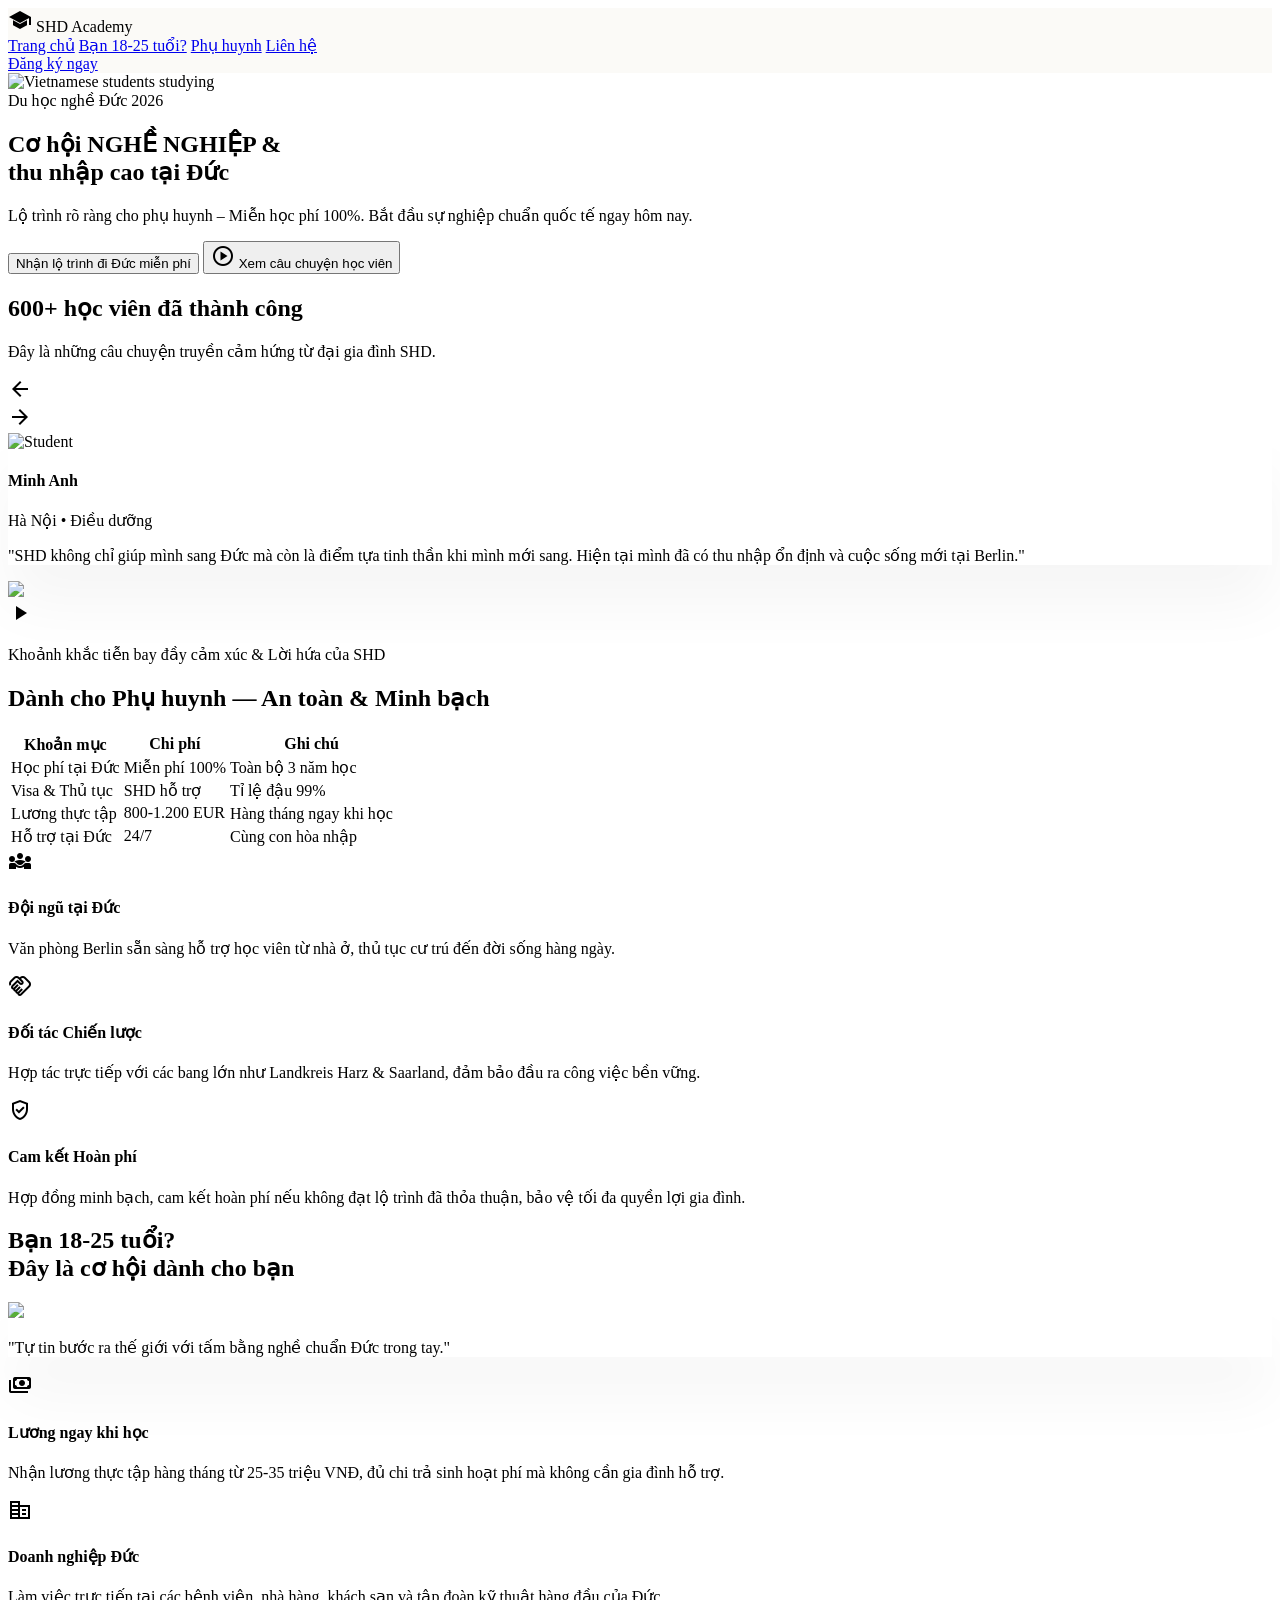
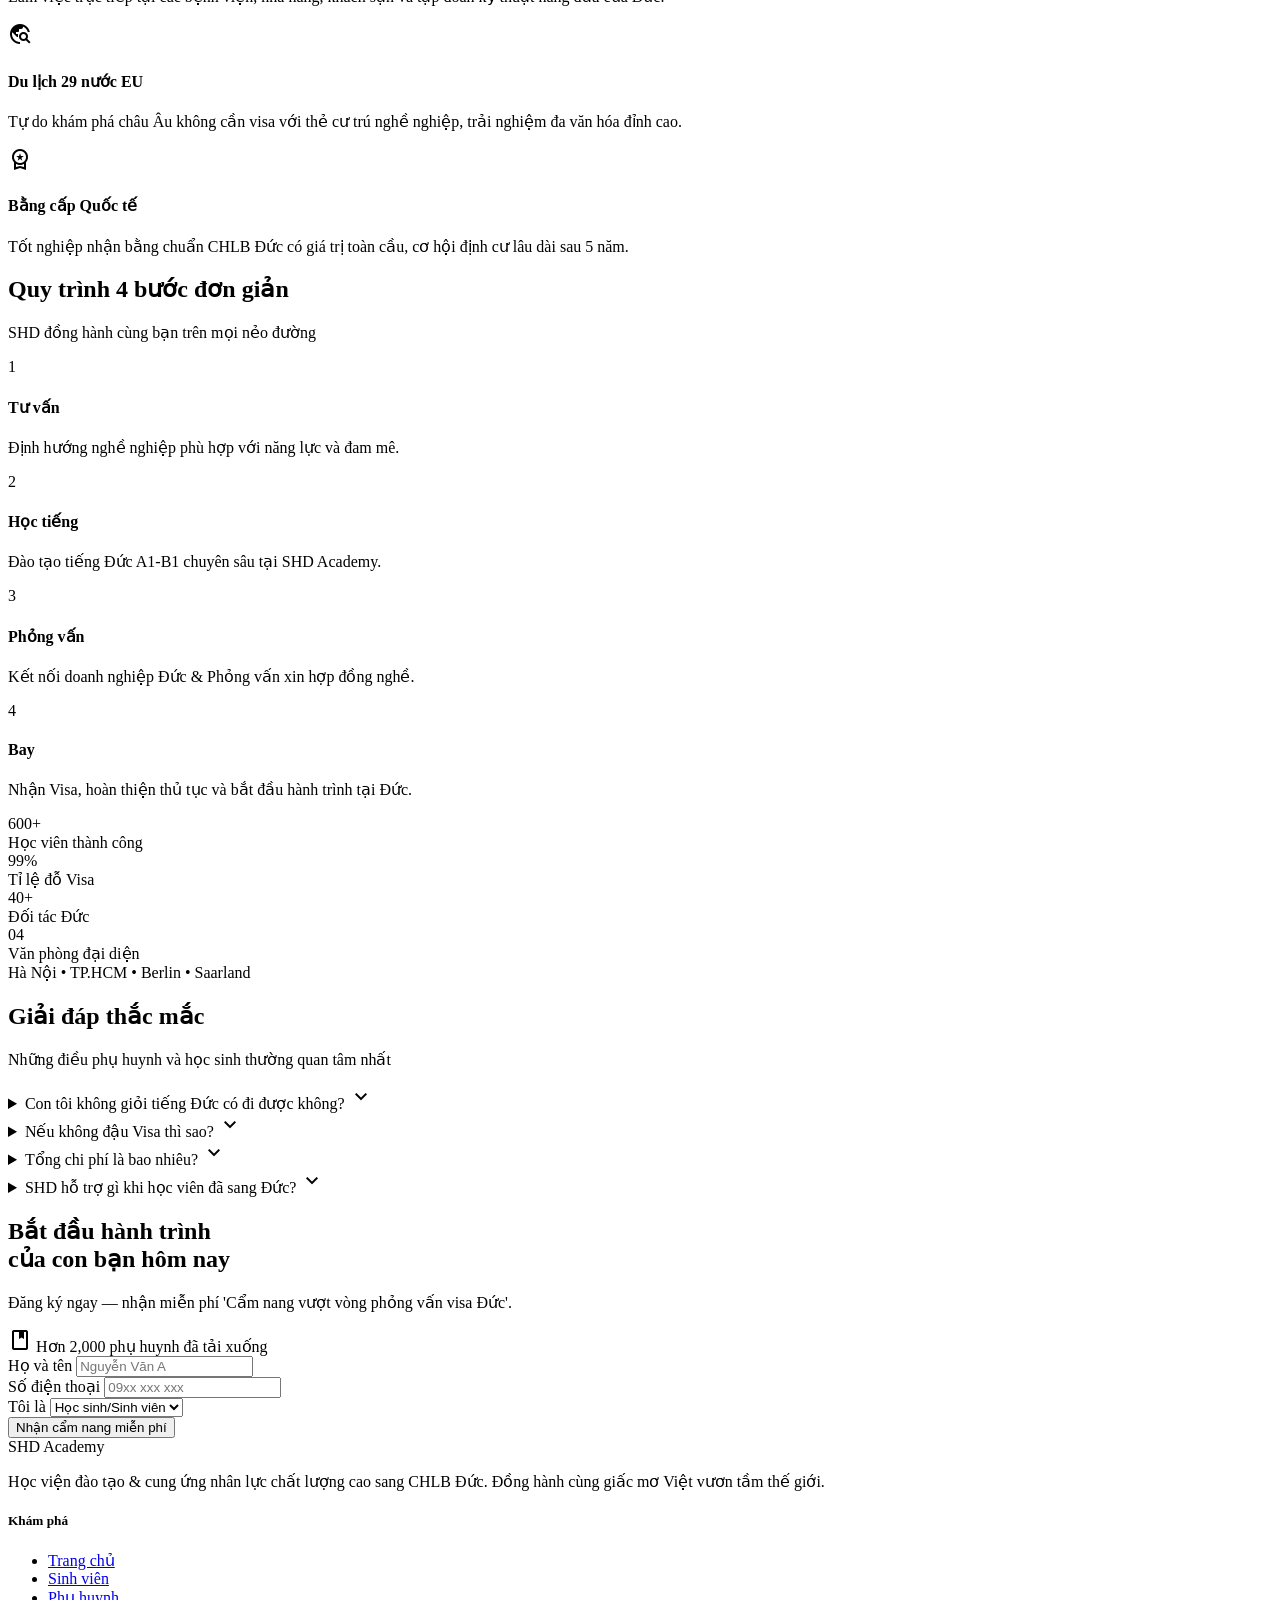
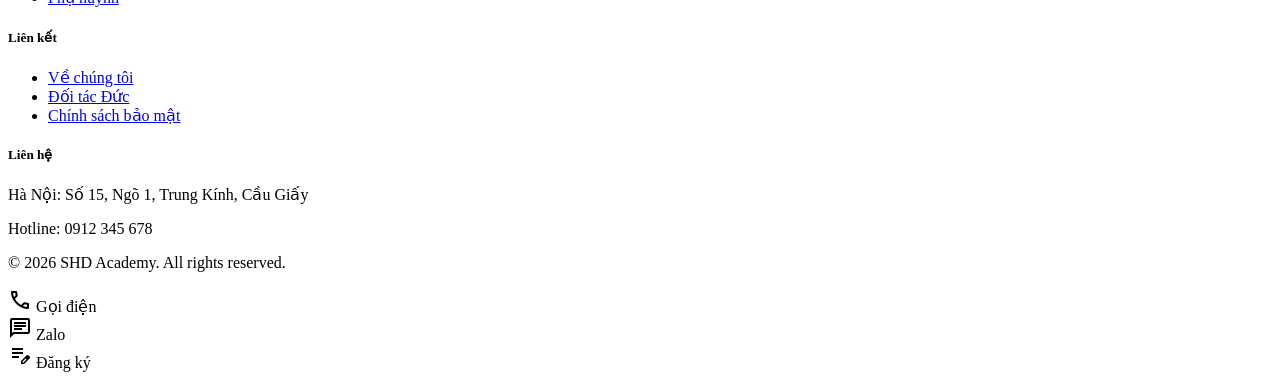
==== index.html @ 3703bd34 "Rename html file to index.html for auto routing" ====
<!DOCTYPE html>

<html class="scroll-smooth" lang="vi"><head>
<meta charset="utf-8"/>
<meta content="width=device-width, initial-scale=1.0" name="viewport"/>
<title>SHD Academy - Du học nghề Đức 2026</title>
<script src="https://cdn.tailwindcss.com?plugins=forms,container-queries"></script>
<link href="https://fonts.googleapis.com/css2?family=Be+Vietnam+Pro:wght@400;500;700;900&amp;family=Manrope:wght@400;500;600;700;800&amp;display=swap" rel="stylesheet"/>
<link href="https://fonts.googleapis.com/css2?family=Material+Symbols+Outlined:wght,FILL@100..700,0..1&amp;display=swap" rel="stylesheet"/>
<link href="https://fonts.googleapis.com/css2?family=Material+Symbols+Outlined:wght,FILL@100..700,0..1&amp;display=swap" rel="stylesheet"/>
<script id="tailwind-config">
        tailwind.config = {
          darkMode: "class",
          theme: {
            extend: {
              colors: {
                "on-tertiary-fixed-variant": "#0028d4",
                "tertiary-container": "#002be3",
                "surface-variant": "#e3e2e0",
                "surface-dim": "#dbdad7",
                "outline": "#906f6a",
                "error-container": "#ffdad6",
                "on-surface-variant": "#5b403c",
                "on-secondary-fixed": "#091d2e",
                "on-background": "#1a1c1a",
                "on-error": "#ffffff",
                "surface": "#faf9f6",
                "surface-container-low": "#f4f3f1",
                "surface-tint": "#b91d11",
                "secondary-container": "#cfe2f9",
                "on-primary-fixed-variant": "#930000",
                "tertiary-fixed": "#dfe0ff",
                "surface-container-high": "#e9e8e5",
                "error": "#ba1a1a",
                "secondary": "#4e6073",
                "primary-container": "#9e0000",
                "on-secondary-container": "#526478",
                "on-tertiary-container": "#b0b8ff",
                "outline-variant": "#e4beb8",
                "on-secondary": "#ffffff",
                "on-primary-fixed": "#410000",
                "primary-fixed-dim": "#ffb4a8",
                "on-tertiary-fixed": "#000c60",
                "on-tertiary": "#ffffff",
                "secondary-fixed": "#d1e4fb",
                "secondary-fixed-dim": "#b5c8df",
                "inverse-on-surface": "#f2f1ee",
                "inverse-primary": "#ffb4a8",
                "surface-container-lowest": "#ffffff",
                "on-primary-container": "#ffa698",
                "tertiary": "#001da6",
                "surface-container": "#efeeeb",
                "on-surface": "#1a1c1a",
                "on-secondary-fixed-variant": "#36485b",
                "on-primary": "#ffffff",
                "background": "#faf9f6",
                "primary-fixed": "#ffdad4",
                "tertiary-fixed-dim": "#bcc3ff",
                "primary": "#730000",
                "surface-container-highest": "#e3e2e0",
                "surface-bright": "#faf9f6",
                "inverse-surface": "#2f312f",
                "on-error-container": "#93000a"
              },
              fontFamily: {
                "headline": ["Be Vietnam Pro"],
                "body": ["Manrope"],
                "label": ["Manrope"]
              },
              borderRadius: {"DEFAULT": "0.25rem", "lg": "0.5rem", "xl": "0.75rem", "full": "9999px"},
            },
          },
        }
    </script>
<style>
        .material-symbols-outlined {
            font-variation-settings: 'FILL' 0, 'wght' 400, 'GRAD' 0, 'opsz' 24;
        }
        .editorial-shadow {
            box-shadow: 0 40px 60px rgba(26,28,26,0.04);
        }
        .glass-nav {
            background-color: rgba(250, 249, 246, 0.8);
            backdrop-filter: blur(24px);
        }
    </style>
<style>
    body {
      min-height: max(884px, 100dvh);
    }
  </style>
</head>
<body class="bg-surface text-on-surface font-body selection:bg-primary-fixed selection:text-primary">
<!-- TopAppBar -->
<header class="fixed top-0 w-full z-50 glass-nav">
<nav class="flex justify-between items-center w-full px-6 py-4 max-w-7xl mx-auto">
<div class="text-xl font-black text-[#9e0000] dark:text-[#ff4d4d] flex items-center gap-2 font-headline tracking-tight">
<span class="material-symbols-outlined" style="font-variation-settings: 'FILL' 1;">school</span>
                SHD Academy
            </div>
<div class="hidden md:flex items-center gap-8">
<a class="text-[#9e0000] border-b-2 border-[#9e0000] pb-1 font-medium text-sm transition-colors duration-300" href="#">Trang chủ</a>
<a class="text-stone-600 dark:text-stone-400 font-medium text-sm hover:text-[#730000] transition-colors duration-300" href="#students">Bạn 18-25 tuổi?</a>
<a class="text-stone-600 dark:text-stone-400 font-medium text-sm hover:text-[#730000] transition-colors duration-300" href="#parents">Phụ huynh</a>
<a class="text-stone-600 dark:text-stone-400 font-medium text-sm hover:text-[#730000] transition-colors duration-300" href="#contact">Liên hệ</a>
</div>
<a class="bg-gradient-to-br from-primary to-primary-container text-on-primary px-6 py-2.5 rounded-lg text-sm font-bold tracking-wide active:scale-95 duration-200 shadow-lg" href="#register">
                Đăng ký ngay
            </a>
</nav>
</header>
<main>
<!-- Hero Section -->
<section class="relative min-h-[795px] flex items-center pt-20 overflow-hidden">
<div class="absolute inset-0 z-0">
<div class="absolute inset-0 bg-[#1a1c1a]/55 z-10"></div>
<img alt="Vietnamese students studying" class="w-full h-full object-cover" data-alt="A high-quality, authentic photo of a diverse group of Vietnamese students in a modern, professional classroom or laboratory setting in Germany, focusing on vocational training (Ausbildung)." src="https://lh3.googleusercontent.com/aida-public/[base64]"/>
</div>
<div class="relative z-20 max-w-7xl mx-auto px-6 w-full py-20">
<div class="max-w-3xl">
<span class="inline-block bg-primary text-white text-[10px] font-black uppercase tracking-[0.2em] px-4 py-2 rounded-full mb-8">
                        Du học nghề Đức 2026
                    </span>
<h1 class="text-white font-headline font-black text-5xl md:text-7xl leading-[1.1] tracking-tight mb-8">
                        Cơ hội NGHỀ NGHIỆP &amp; <br/>thu nhập cao tại Đức
                    </h1>
<p class="text-stone-200 text-lg md:text-xl max-w-xl mb-12 font-medium leading-relaxed">
                        Lộ trình rõ ràng cho phụ huynh – Miễn học phí 100%. Bắt đầu sự nghiệp chuẩn quốc tế ngay hôm nay.
                    </p>
<div class="flex flex-col sm:flex-row gap-6">
<button class="bg-gradient-to-br from-primary to-primary-container text-on-primary px-8 py-4 rounded-xl font-bold text-base shadow-2xl active:scale-95 transition-all">
                            Nhận lộ trình đi Đức miễn phí
                        </button>
<button class="flex items-center justify-center gap-3 text-white border border-white/30 backdrop-blur-md px-8 py-4 rounded-xl font-bold text-base hover:bg-white/10 transition-all">
<span class="material-symbols-outlined">play_circle</span>
                            Xem câu chuyện học viên
                        </button>
</div>
</div>
</div>
</section>
<!-- Social Proof -->
<section class="py-24 bg-surface-container-low overflow-hidden">
<div class="max-w-7xl mx-auto px-6">
<div class="flex flex-col md:flex-row justify-between items-end mb-16 gap-8">
<div>
<h2 class="font-headline font-black text-4xl text-on-surface mb-4">600+ học viên đã thành công</h2>
<p class="text-secondary font-medium text-lg">Đây là những câu chuyện truyền cảm hứng từ đại gia đình SHD.</p>
</div>
<div class="flex gap-4">
<div class="w-12 h-12 rounded-full flex items-center justify-center bg-surface border border-outline-variant/20 text-primary cursor-pointer hover:bg-primary hover:text-white transition-all">
<span class="material-symbols-outlined">arrow_back</span>
</div>
<div class="w-12 h-12 rounded-full flex items-center justify-center bg-surface border border-outline-variant/20 text-primary cursor-pointer hover:bg-primary hover:text-white transition-all">
<span class="material-symbols-outlined">arrow_forward</span>
</div>
</div>
</div>
<div class="grid grid-cols-1 md:grid-cols-3 gap-8">
<!-- Testimonial 1 -->
<div class="bg-surface-container-lowest p-8 rounded-2xl editorial-shadow relative group overflow-hidden">
<div class="flex items-center gap-4 mb-6">
<img alt="Student" class="w-14 h-14 rounded-full object-cover" data-alt="Close-up portrait of a smiling young Vietnamese student woman in a casual setting with soft background blur" src="https://lh3.googleusercontent.com/aida-public/[base64]"/>
<div>
<h4 class="font-bold text-on-surface">Minh Anh</h4>
<p class="text-xs text-secondary font-semibold uppercase tracking-wider">Hà Nội • Điều dưỡng</p>
</div>
</div>
<p class="text-on-surface-variant italic leading-relaxed">"SHD không chỉ giúp mình sang Đức mà còn là điểm tựa tinh thần khi mình mới sang. Hiện tại mình đã có thu nhập ổn định và cuộc sống mới tại Berlin."</p>
</div>
<!-- Video Placeholder Card -->
<div class="md:col-span-2 relative h-80 rounded-2xl overflow-hidden group">
<img class="w-full h-full object-cover" data-alt="An emotional and authentic photo at a Vietnamese airport departure gate. A group of happy Vietnamese parents and a student are hugging and smiling, saying goodbye as the student prepares to leave for Germany." src="https://lh3.googleusercontent.com/aida-public/[base64]"/>
<div class="absolute inset-0 bg-primary/20 group-hover:bg-primary/40 transition-all duration-500"></div>
<div class="absolute inset-0 flex items-center justify-center">
<div class="w-20 h-20 bg-white rounded-full flex items-center justify-center shadow-2xl active:scale-90 transition-transform cursor-pointer">
<span class="material-symbols-outlined text-primary text-4xl" style="font-variation-settings: 'FILL' 1;">play_arrow</span>
</div>
</div>
<div class="absolute bottom-6 left-6 right-6">
<p class="text-white font-bold text-lg drop-shadow-lg">Khoảnh khắc tiễn bay đầy cảm xúc &amp; Lời hứa của SHD</p>
</div>
</div>
</div>
</div>
</section>
<!-- For Parents -->
<section class="py-32 bg-surface" id="parents">
<div class="max-w-7xl mx-auto px-6">
<div class="text-center mb-20">
<h2 class="font-headline font-black text-4xl md:text-5xl text-on-surface mb-6">Dành cho Phụ huynh — An toàn &amp; Minh bạch</h2>
<div class="w-24 h-1.5 bg-primary mx-auto rounded-full"></div>
</div>
<div class="grid grid-cols-1 lg:grid-cols-2 gap-16 items-start">
<div class="bg-surface-container-high rounded-3xl overflow-hidden border-t-4 border-primary shadow-xl">
<table class="w-full text-left">
<thead class="bg-surface-container-highest">
<tr>
<th class="px-8 py-6 text-sm font-black uppercase tracking-widest text-secondary">Khoản mục</th>
<th class="px-8 py-6 text-sm font-black uppercase tracking-widest text-secondary">Chi phí</th>
<th class="px-8 py-6 text-sm font-black uppercase tracking-widest text-secondary">Ghi chú</th>
</tr>
</thead>
<tbody class="divide-y divide-outline-variant/20">
<tr>
<td class="px-8 py-6 font-bold text-on-surface">Học phí tại Đức</td>
<td class="px-8 py-6 text-primary font-black">Miễn phí 100%</td>
<td class="px-8 py-6 text-on-surface-variant text-sm">Toàn bộ 3 năm học</td>
</tr>
<tr>
<td class="px-8 py-6 font-bold text-on-surface">Visa &amp; Thủ tục</td>
<td class="px-8 py-6 text-on-surface font-black">SHD hỗ trợ</td>
<td class="px-8 py-6 text-on-surface-variant text-sm">Tỉ lệ đậu 99%</td>
</tr>
<tr>
<td class="px-8 py-6 font-bold text-on-surface">Lương thực tập</td>
<td class="px-8 py-6 text-[#008000] font-black">800-1.200 EUR</td>
<td class="px-8 py-6 text-on-surface-variant text-sm">Hàng tháng ngay khi học</td>
</tr>
<tr>
<td class="px-8 py-6 font-bold text-on-surface">Hỗ trợ tại Đức</td>
<td class="px-8 py-6 text-on-surface font-black">24/7</td>
<td class="px-8 py-6 text-on-surface-variant text-sm">Cùng con hòa nhập</td>
</tr>
</tbody>
</table>
</div>
<div class="grid grid-cols-1 gap-8">
<div class="flex gap-6 items-start p-6 rounded-2xl hover:bg-surface-container-low transition-colors group">
<div class="bg-primary/10 p-4 rounded-xl text-primary group-hover:bg-primary group-hover:text-white transition-all">
<span class="material-symbols-outlined text-3xl">diversity_3</span>
</div>
<div>
<h4 class="font-bold text-xl mb-2">Đội ngũ tại Đức</h4>
<p class="text-on-surface-variant leading-relaxed">Văn phòng Berlin sẵn sàng hỗ trợ học viên từ nhà ở, thủ tục cư trú đến đời sống hàng ngày.</p>
</div>
</div>
<div class="flex gap-6 items-start p-6 rounded-2xl hover:bg-surface-container-low transition-colors group">
<div class="bg-primary/10 p-4 rounded-xl text-primary group-hover:bg-primary group-hover:text-white transition-all">
<span class="material-symbols-outlined text-3xl">handshake</span>
</div>
<div>
<h4 class="font-bold text-xl mb-2">Đối tác Chiến lược</h4>
<p class="text-on-surface-variant leading-relaxed">Hợp tác trực tiếp với các bang lớn như Landkreis Harz &amp; Saarland, đảm bảo đầu ra công việc bền vững.</p>
</div>
</div>
<div class="flex gap-6 items-start p-6 rounded-2xl hover:bg-surface-container-low transition-colors group">
<div class="bg-primary/10 p-4 rounded-xl text-primary group-hover:bg-primary group-hover:text-white transition-all">
<span class="material-symbols-outlined text-3xl">verified_user</span>
</div>
<div>
<h4 class="font-bold text-xl mb-2">Cam kết Hoàn phí</h4>
<p class="text-on-surface-variant leading-relaxed">Hợp đồng minh bạch, cam kết hoàn phí nếu không đạt lộ trình đã thỏa thuận, bảo vệ tối đa quyền lợi gia đình.</p>
</div>
</div>
</div>
</div>
</div>
</section>
<!-- For Students -->
<section class="py-32 bg-surface-container-low relative" id="students">
<div class="max-w-7xl mx-auto px-6 relative z-10">
<div class="grid grid-cols-1 lg:grid-cols-12 gap-12 items-center">
<div class="lg:col-span-5">
<h2 class="font-headline font-black text-4xl md:text-5xl text-on-surface mb-8">Bạn 18-25 tuổi? <br/>Đây là cơ hội dành cho bạn</h2>
<div class="relative rounded-3xl overflow-hidden aspect-[4/5] editorial-shadow">
<img class="w-full h-full object-cover" data-alt="Dynamic photo of a young professional in a modern German workplace, bright natural light, professional aesthetic" src="https://lh3.googleusercontent.com/aida-public/[base64]"/>
<div class="absolute bottom-0 left-0 right-0 p-8 bg-gradient-to-t from-black/80 to-transparent">
<p class="text-white font-medium italic">"Tự tin bước ra thế giới với tấm bằng nghề chuẩn Đức trong tay."</p>
</div>
</div>
</div>
<div class="lg:col-span-7 grid grid-cols-1 sm:grid-cols-2 gap-6">
<div class="bg-surface p-8 rounded-3xl border-b-4 border-primary-container shadow-sm hover:-translate-y-2 transition-transform duration-300">
<span class="material-symbols-outlined text-4xl text-primary mb-6">payments</span>
<h4 class="font-bold text-xl mb-4">Lương ngay khi học</h4>
<p class="text-on-surface-variant text-sm leading-relaxed">Nhận lương thực tập hàng tháng từ 25-35 triệu VNĐ, đủ chi trả sinh hoạt phí mà không cần gia đình hỗ trợ.</p>
</div>
<div class="bg-surface p-8 rounded-3xl border-b-4 border-primary-container shadow-sm hover:-translate-y-2 transition-transform duration-300">
<span class="material-symbols-outlined text-4xl text-primary mb-6">corporate_fare</span>
<h4 class="font-bold text-xl mb-4">Doanh nghiệp Đức</h4>
<p class="text-on-surface-variant text-sm leading-relaxed">Làm việc trực tiếp tại các bệnh viện, nhà hàng, khách sạn và tập đoàn kỹ thuật hàng đầu của Đức.</p>
</div>
<div class="bg-surface p-8 rounded-3xl border-b-4 border-primary-container shadow-sm hover:-translate-y-2 transition-transform duration-300">
<span class="material-symbols-outlined text-4xl text-primary mb-6">travel_explore</span>
<h4 class="font-bold text-xl mb-4">Du lịch 29 nước EU</h4>
<p class="text-on-surface-variant text-sm leading-relaxed">Tự do khám phá châu Âu không cần visa với thẻ cư trú nghề nghiệp, trải nghiệm đa văn hóa đỉnh cao.</p>
</div>
<div class="bg-surface p-8 rounded-3xl border-b-4 border-primary-container shadow-sm hover:-translate-y-2 transition-transform duration-300 bg-primary group">
<span class="material-symbols-outlined text-4xl text-white mb-6">workspace_premium</span>
<h4 class="font-bold text-xl mb-4 text-white">Bằng cấp Quốc tế</h4>
<p class="text-stone-200 text-sm leading-relaxed">Tốt nghiệp nhận bằng chuẩn CHLB Đức có giá trị toàn cầu, cơ hội định cư lâu dài sau 5 năm.</p>
</div>
</div>
</div>
</div>
</section>
<!-- How It Works -->
<section class="py-32 bg-surface overflow-hidden">
<div class="max-w-7xl mx-auto px-6">
<div class="text-center mb-24">
<h2 class="font-headline font-black text-4xl md:text-5xl text-on-surface mb-4">Quy trình 4 bước đơn giản</h2>
<p class="text-secondary font-medium">SHD đồng hành cùng bạn trên mọi nẻo đường</p>
</div>
<div class="relative grid grid-cols-1 md:grid-cols-4 gap-12 md:gap-4">
<!-- Connector line hidden on mobile -->
<div class="hidden md:block absolute top-1/2 left-0 w-full h-px bg-outline-variant/30 -z-0"></div>
<div class="relative z-10 text-center flex flex-col items-center">
<div class="w-16 h-16 rounded-full bg-primary flex items-center justify-center text-white font-black text-2xl mb-8 border-8 border-surface ring-1 ring-primary/20">1</div>
<h4 class="font-bold text-xl mb-2">Tư vấn</h4>
<p class="text-on-surface-variant text-sm px-4">Định hướng nghề nghiệp phù hợp với năng lực và đam mê.</p>
</div>
<div class="relative z-10 text-center flex flex-col items-center">
<div class="w-16 h-16 rounded-full bg-primary flex items-center justify-center text-white font-black text-2xl mb-8 border-8 border-surface ring-1 ring-primary/20">2</div>
<h4 class="font-bold text-xl mb-2">Học tiếng</h4>
<p class="text-on-surface-variant text-sm px-4">Đào tạo tiếng Đức A1-B1 chuyên sâu tại SHD Academy.</p>
</div>
<div class="relative z-10 text-center flex flex-col items-center">
<div class="w-16 h-16 rounded-full bg-primary flex items-center justify-center text-white font-black text-2xl mb-8 border-8 border-surface ring-1 ring-primary/20">3</div>
<h4 class="font-bold text-xl mb-2">Phỏng vấn</h4>
<p class="text-on-surface-variant text-sm px-4">Kết nối doanh nghiệp Đức &amp; Phỏng vấn xin hợp đồng nghề.</p>
</div>
<div class="relative z-10 text-center flex flex-col items-center">
<div class="w-16 h-16 rounded-full bg-primary flex items-center justify-center text-white font-black text-2xl mb-8 border-8 border-surface ring-1 ring-primary/20">4</div>
<h4 class="font-bold text-xl mb-2">Bay</h4>
<p class="text-on-surface-variant text-sm px-4">Nhận Visa, hoàn thiện thủ tục và bắt đầu hành trình tại Đức.</p>
</div>
</div>
</div>
</section>
<!-- Why SHD -->
<section class="py-24 bg-surface-container-high">
<div class="max-w-7xl mx-auto px-6">
<div class="grid grid-cols-2 md:grid-cols-4 gap-8">
<div class="text-center p-8 bg-surface rounded-2xl shadow-sm">
<div class="text-primary font-black text-5xl mb-2">600+</div>
<div class="text-secondary font-bold text-xs uppercase tracking-widest">Học viên thành công</div>
</div>
<div class="text-center p-8 bg-surface rounded-2xl shadow-sm">
<div class="text-primary font-black text-5xl mb-2">99%</div>
<div class="text-secondary font-bold text-xs uppercase tracking-widest">Tỉ lệ đỗ Visa</div>
</div>
<div class="text-center p-8 bg-surface rounded-2xl shadow-sm">
<div class="text-primary font-black text-5xl mb-2">40+</div>
<div class="text-secondary font-bold text-xs uppercase tracking-widest">Đối tác Đức</div>
</div>
<div class="text-center p-8 bg-surface rounded-2xl shadow-sm">
<div class="text-primary font-black text-5xl mb-2">04</div>
<div class="text-secondary font-bold text-xs uppercase tracking-widest">Văn phòng đại diện</div>
</div>
</div>
<div class="mt-12 text-center text-secondary-fixed-dim font-medium text-sm">
                    Hà Nội • TP.HCM • Berlin • Saarland
                </div>
</div>
</section>
<!-- FAQ -->
<section class="py-32 bg-surface">
<div class="max-w-3xl mx-auto px-6">
<div class="text-center mb-16">
<h2 class="font-headline font-black text-4xl text-on-surface mb-4">Giải đáp thắc mắc</h2>
<p class="text-secondary">Những điều phụ huynh và học sinh thường quan tâm nhất</p>
</div>
<div class="space-y-4">
<!-- FAQ Item 1 -->
<details class="group bg-surface-container-low rounded-2xl p-6 open:bg-surface-container-lowest transition-all duration-300 border border-transparent open:border-outline-variant/20">
<summary class="flex justify-between items-center font-bold text-lg cursor-pointer list-none">
                            Con tôi không giỏi tiếng Đức có đi được không?
                            <span class="material-symbols-outlined transition-transform group-open:rotate-180">expand_more</span>
</summary>
<p class="mt-4 text-on-surface-variant leading-relaxed">
                            Hoàn toàn được. SHD Academy có chương trình đào tạo từ con số 0. Phương pháp dạy thực hành, chú trọng giao tiếp giúp các bạn đạt trình độ B1 trong vòng 7-9 tháng.
                        </p>
</details>
<!-- FAQ Item 2 -->
<details class="group bg-surface-container-low rounded-2xl p-6 open:bg-surface-container-lowest transition-all duration-300 border border-transparent open:border-outline-variant/20">
<summary class="flex justify-between items-center font-bold text-lg cursor-pointer list-none">
                            Nếu không đậu Visa thì sao?
                            <span class="material-symbols-outlined transition-transform group-open:rotate-180">expand_more</span>
</summary>
<p class="mt-4 text-on-surface-variant leading-relaxed">
                            SHD cam kết hỗ trợ hoàn thiện lại hồ sơ hoặc hoàn phí theo quy định trong hợp đồng nếu lỗi thuộc về phía trung tâm. Tỉ lệ đỗ Visa hiện tại của chúng tôi là 99%.
                        </p>
</details>
<!-- FAQ Item 3 -->
<details class="group bg-surface-container-low rounded-2xl p-6 open:bg-surface-container-lowest transition-all duration-300 border border-transparent open:border-outline-variant/20">
<summary class="flex justify-between items-center font-bold text-lg cursor-pointer list-none">
                            Tổng chi phí là bao nhiêu?
                            <span class="material-symbols-outlined transition-transform group-open:rotate-180">expand_more</span>
</summary>
<p class="mt-4 text-on-surface-variant leading-relaxed">
                            Chi phí bao gồm phí đào tạo tiếng, xử lý hồ sơ, vé máy bay và phí dịch vụ. Tùy vào ngành nghề lựa chọn, SHD sẽ cung cấp bảng kê chi tiết minh bạch nhất cho phụ huynh.
                        </p>
</details>
<!-- FAQ Item 4 -->
<details class="group bg-surface-container-low rounded-2xl p-6 open:bg-surface-container-lowest transition-all duration-300 border border-transparent open:border-outline-variant/20">
<summary class="flex justify-between items-center font-bold text-lg cursor-pointer list-none">
                            SHD hỗ trợ gì khi học viên đã sang Đức?
                            <span class="material-symbols-outlined transition-transform group-open:rotate-180">expand_more</span>
</summary>
<p class="mt-4 text-on-surface-variant leading-relaxed">
                            Chúng tôi có văn phòng tại Berlin hỗ trợ đón sân bay, đăng ký tạm trú, mở tài khoản ngân hàng và can thiệp kịp thời nếu có vấn đề tại nơi làm việc/học tập.
                        </p>
</details>
</div>
</div>
</section>
<!-- Bottom Form -->
<section class="py-24 max-w-7xl mx-auto px-6 mb-20" id="register">
<div class="bg-primary rounded-[3rem] p-8 md:p-16 relative overflow-hidden flex flex-col lg:flex-row gap-16 items-center">
<!-- Abstract BG pattern -->
<div class="absolute inset-0 opacity-10 pointer-events-none">
<div class="absolute top-0 right-0 w-96 h-96 bg-white rounded-full -translate-y-1/2 translate-x-1/2"></div>
<div class="absolute bottom-0 left-0 w-64 h-64 bg-white rounded-full translate-y-1/2 -translate-x-1/2"></div>
</div>
<div class="relative z-10 lg:w-1/2 text-center lg:text-left">
<h2 class="font-headline font-black text-4xl md:text-5xl text-white mb-6">Bắt đầu hành trình <br/>của con bạn hôm nay</h2>
<p class="text-primary-fixed text-lg mb-8 font-medium">Đăng ký ngay — nhận miễn phí 'Cẩm nang vượt vòng phỏng vấn visa Đức'.</p>
<div class="flex items-center gap-4 justify-center lg:justify-start">
<span class="material-symbols-outlined text-white text-4xl">book</span>
<span class="text-white/80 text-sm italic">Hơn 2,000 phụ huynh đã tải xuống</span>
</div>
</div>
<div class="relative z-10 lg:w-1/2 w-full max-w-md">
<form class="bg-surface p-8 rounded-3xl shadow-2xl space-y-6">
<div>
<label class="block text-xs font-black uppercase tracking-widest text-secondary mb-2">Họ và tên</label>
<input class="w-full bg-surface-container-low border-none rounded-xl focus:ring-2 focus:ring-primary/20 p-4 font-medium" placeholder="Nguyễn Văn A" type="text"/>
</div>
<div>
<label class="block text-xs font-black uppercase tracking-widest text-secondary mb-2">Số điện thoại</label>
<input class="w-full bg-surface-container-low border-none rounded-xl focus:ring-2 focus:ring-primary/20 p-4 font-medium" placeholder="09xx xxx xxx" type="tel"/>
</div>
<div>
<label class="block text-xs font-black uppercase tracking-widest text-secondary mb-2">Tôi là</label>
<select class="w-full bg-surface-container-low border-none rounded-xl focus:ring-2 focus:ring-primary/20 p-4 font-medium">
<option>Học sinh/Sinh viên</option>
<option>Phụ huynh</option>
</select>
</div>
<button class="w-full bg-primary text-white py-5 rounded-xl font-black text-lg shadow-xl hover:bg-primary-container transition-all active:scale-95 uppercase tracking-wide" type="submit">
                            Nhận cẩm nang miễn phí
                        </button>
</form>
</div>
</div>
</section>
</main>
<!-- Footer -->
<footer class="w-full pt-20 pb-10 bg-stone-100 dark:bg-stone-950 font-body">
<div class="grid grid-cols-1 md:grid-cols-4 gap-12 max-w-7xl mx-auto px-8">
<div class="md:col-span-1">
<div class="text-2xl font-black text-[#9e0000] mb-4">SHD Academy</div>
<p class="text-stone-600 dark:text-stone-400 text-sm leading-relaxed">
                    Học viện đào tạo &amp; cung ứng nhân lực chất lượng cao sang CHLB Đức. Đồng hành cùng giấc mơ Việt vươn tầm thế giới.
                </p>
</div>
<div>
<h5 class="font-black text-on-surface mb-6 text-sm uppercase tracking-widest">Khám phá</h5>
<ul class="space-y-4">
<li><a class="text-stone-600 dark:text-stone-400 text-sm hover:text-[#9e0000] underline decoration-2 underline-offset-4 transition-all duration-300" href="#">Trang chủ</a></li>
<li><a class="text-stone-600 dark:text-stone-400 text-sm hover:text-[#9e0000] underline decoration-2 underline-offset-4 transition-all duration-300" href="#">Sinh viên</a></li>
<li><a class="text-stone-600 dark:text-stone-400 text-sm hover:text-[#9e0000] underline decoration-2 underline-offset-4 transition-all duration-300" href="#">Phụ huynh</a></li>
</ul>
</div>
<div>
<h5 class="font-black text-on-surface mb-6 text-sm uppercase tracking-widest">Liên kết</h5>
<ul class="space-y-4">
<li><a class="text-stone-600 dark:text-stone-400 text-sm hover:text-[#9e0000] underline decoration-2 underline-offset-4 transition-all duration-300" href="#">Về chúng tôi</a></li>
<li><a class="text-stone-600 dark:text-stone-400 text-sm hover:text-[#9e0000] underline decoration-2 underline-offset-4 transition-all duration-300" href="#">Đối tác Đức</a></li>
<li><a class="text-stone-600 dark:text-stone-400 text-sm hover:text-[#9e0000] underline decoration-2 underline-offset-4 transition-all duration-300" href="#">Chính sách bảo mật</a></li>
</ul>
</div>
<div>
<h5 class="font-black text-on-surface mb-6 text-sm uppercase tracking-widest">Liên hệ</h5>
<p class="text-stone-600 dark:text-stone-400 text-sm mb-4">
<span class="font-bold">Hà Nội:</span> Số 15, Ngõ 1, Trung Kính, Cầu Giấy
                </p>
<p class="text-stone-600 dark:text-stone-400 text-sm">
<span class="font-bold">Hotline:</span> 0912 345 678
                </p>
</div>
</div>
<div class="max-w-7xl mx-auto px-8 mt-20 pt-10 border-t border-stone-200/20 text-center">
<p class="text-stone-500 text-xs font-medium tracking-wide">© 2026 SHD Academy. All rights reserved.</p>
</div>
</footer>
<!-- BottomNavBar Mobile -->
<div class="md:hidden fixed bottom-0 left-0 w-full flex justify-around items-center px-4 py-3 pb-safe bg-[#faf9f6] dark:bg-stone-900 border-t border-stone-200/20 shadow-[0_-10px_40px_rgba(26,28,26,0.06)] z-50 rounded-t-2xl">
<div class="flex flex-col items-center gap-1 text-stone-500 p-2">
<span class="material-symbols-outlined">call</span>
<span class="font-['Manrope'] text-[10px] font-bold uppercase tracking-widest">Gọi điện</span>
</div>
<div class="flex flex-col items-center gap-1 text-stone-500 p-2">
<span class="material-symbols-outlined">chat</span>
<span class="font-['Manrope'] text-[10px] font-bold uppercase tracking-widest">Zalo</span>
</div>
<div class="bg-[#9e0000] text-white rounded-xl p-3 flex flex-col items-center gap-1 translate-y-[-10px] shadow-lg">
<span class="material-symbols-outlined">edit_note</span>
<span class="font-['Manrope'] text-[10px] font-bold uppercase tracking-widest">Đăng ký</span>
</div>
</div>
</body></html>
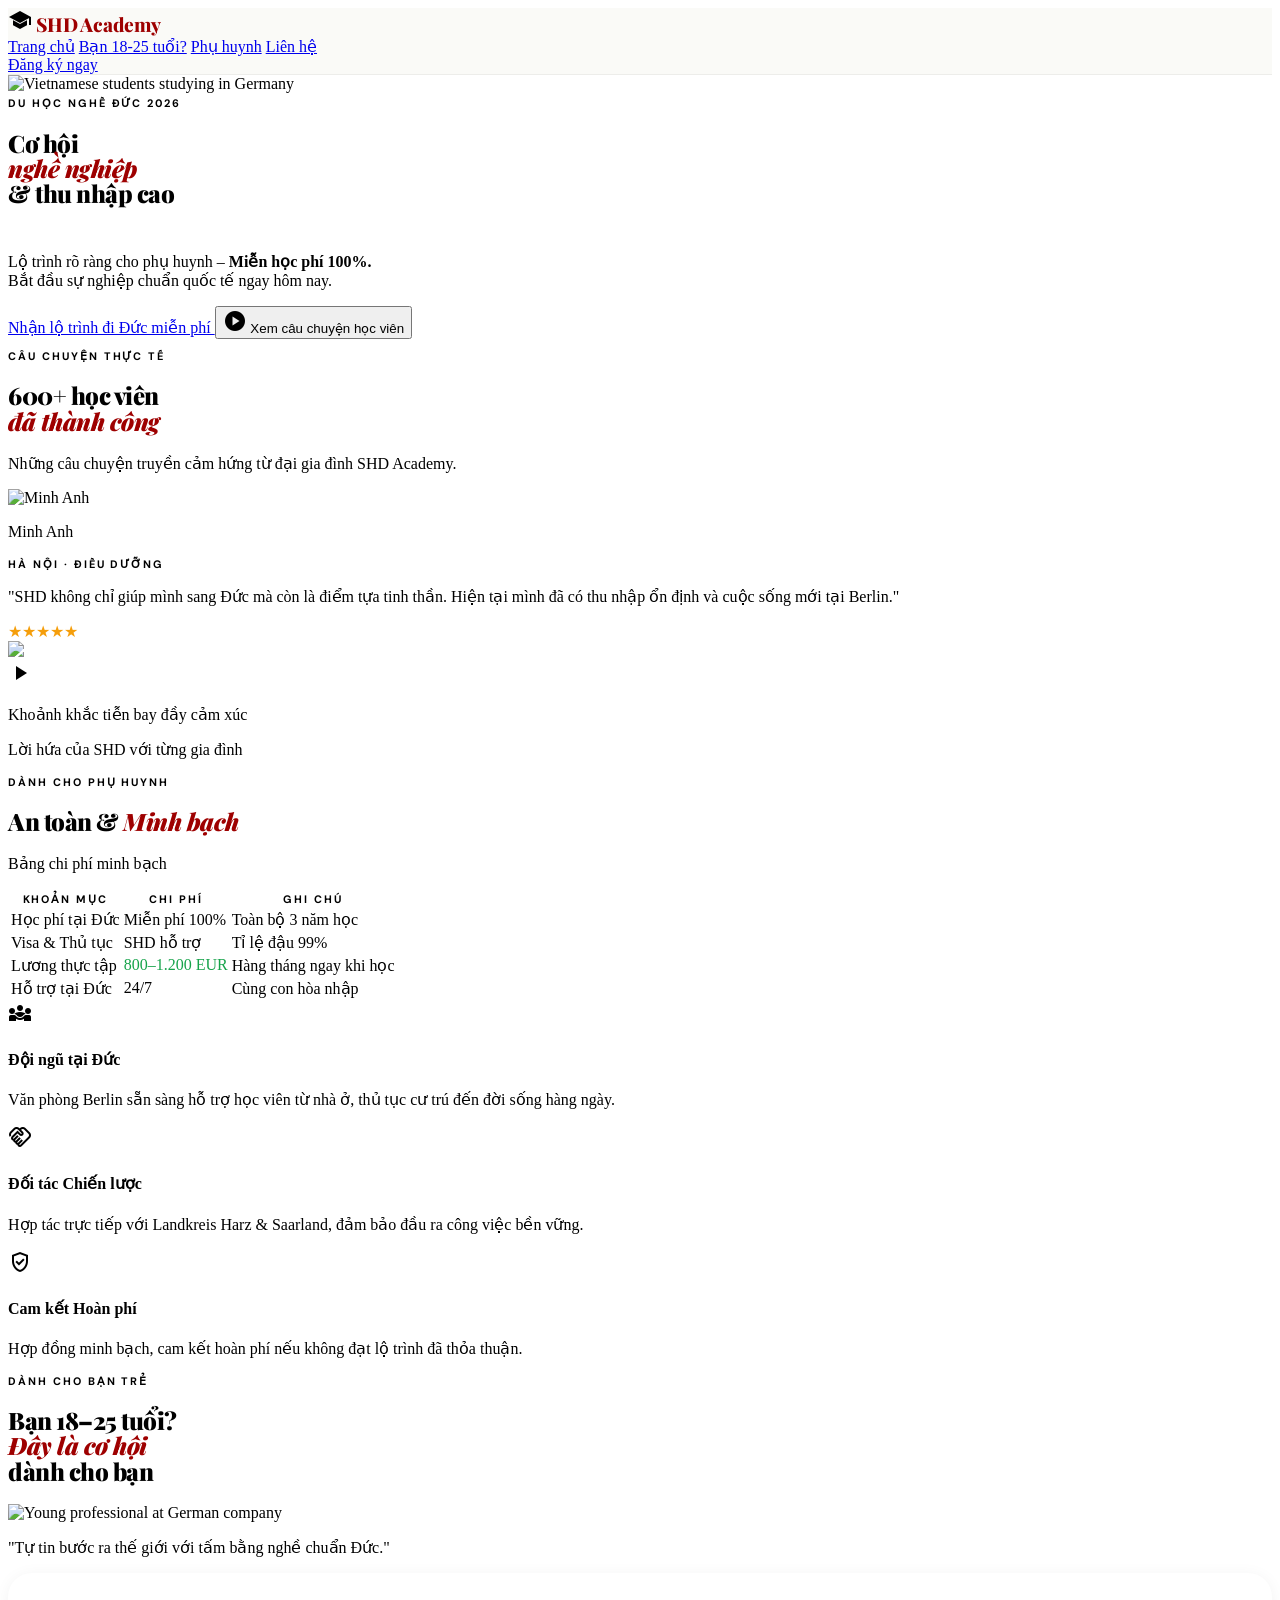
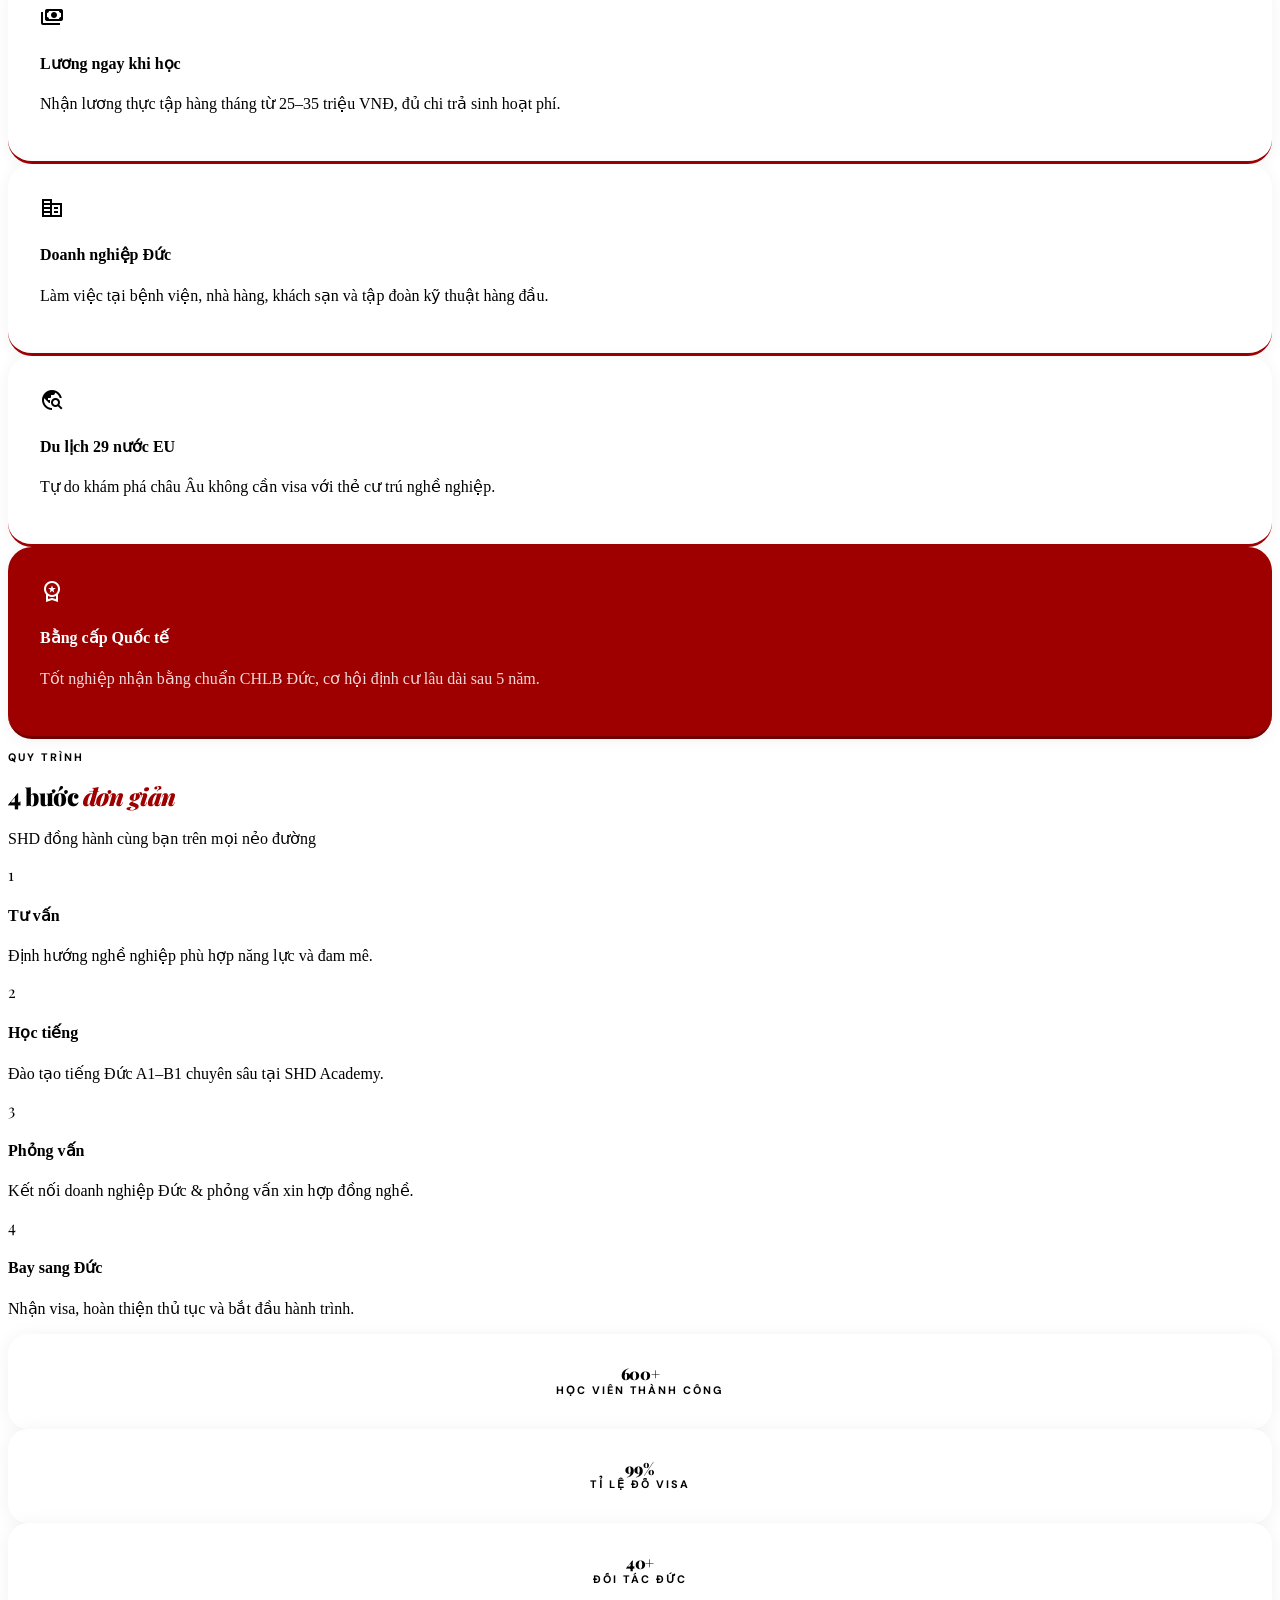
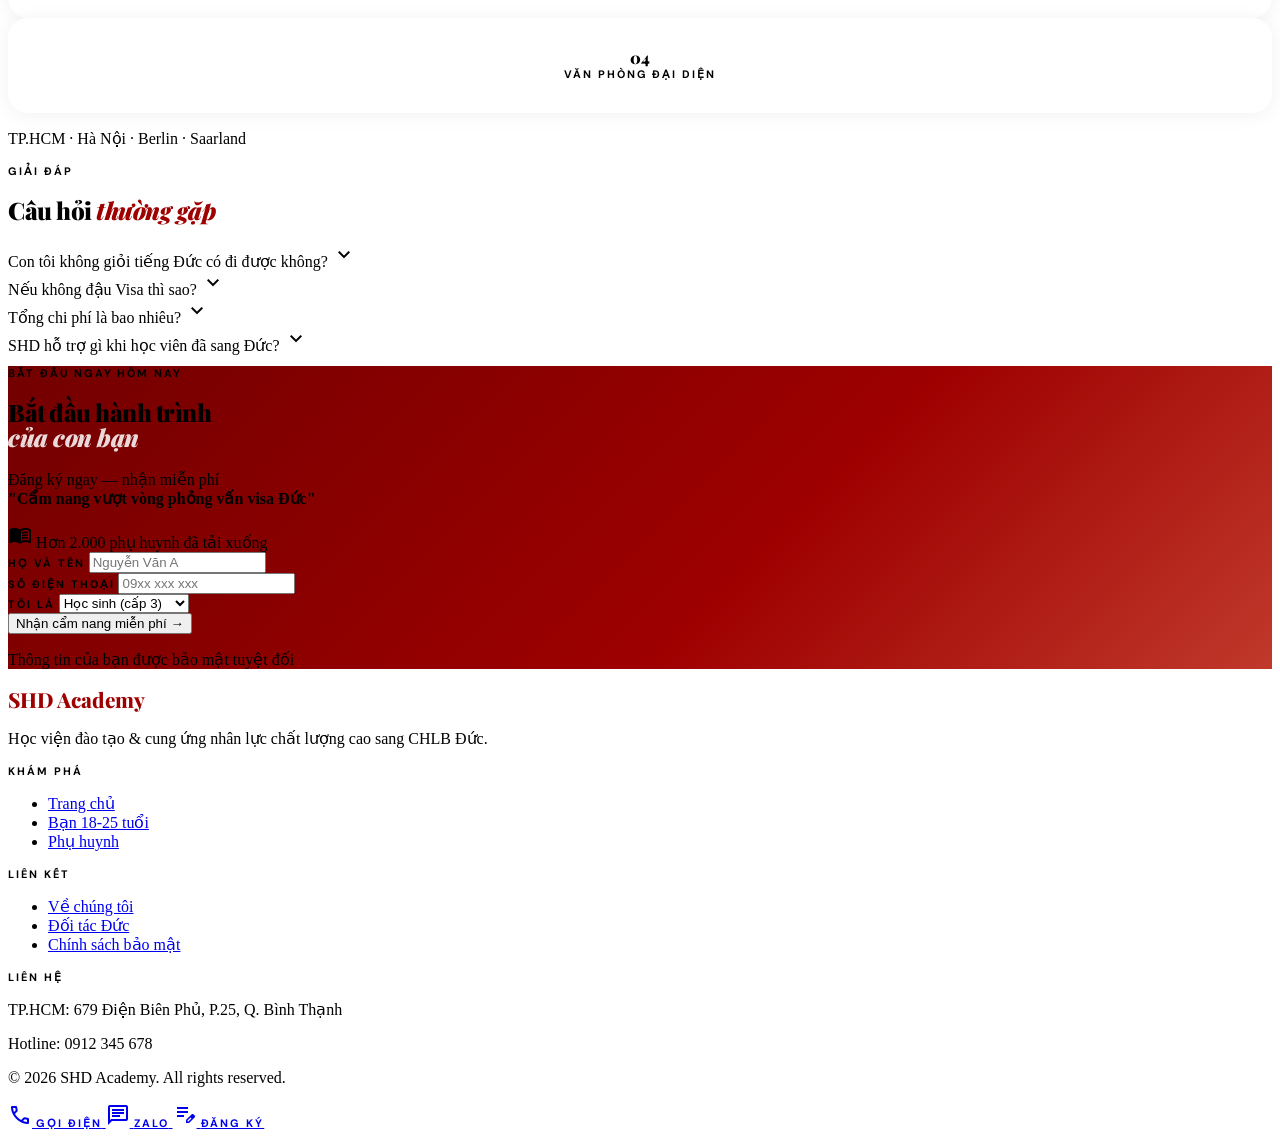
==== commit 14d165b5: "Update index.html" ====
--- a/index.html
+++ b/index.html
@@ -1,503 +1,622 @@
 <!DOCTYPE html>
-
-<html class="scroll-smooth" lang="vi"><head>
+<html class="scroll-smooth" lang="vi">
+<head>
 <meta charset="utf-8"/>
 <meta content="width=device-width, initial-scale=1.0" name="viewport"/>
 <title>SHD Academy - Du học nghề Đức 2026</title>
 <script src="https://cdn.tailwindcss.com?plugins=forms,container-queries"></script>
-<link href="https://fonts.googleapis.com/css2?family=Be+Vietnam+Pro:wght@400;500;700;900&amp;family=Manrope:wght@400;500;600;700;800&amp;display=swap" rel="stylesheet"/>
-<link href="https://fonts.googleapis.com/css2?family=Material+Symbols+Outlined:wght,FILL@100..700,0..1&amp;display=swap" rel="stylesheet"/>
-<link href="https://fonts.googleapis.com/css2?family=Material+Symbols+Outlined:wght,FILL@100..700,0..1&amp;display=swap" rel="stylesheet"/>
+
+<!-- FONT UPGRADE: Playfair Display (display/headline) + DM Sans (body) -->
+<link href="https://fonts.googleapis.com/css2?family=Playfair+Display:ital,wght@0,700;0,800;0,900;1,700&family=DM+Sans:wght@400;500;600;700&family=DM+Mono:wght@500&display=swap" rel="stylesheet"/>
+<link href="https://fonts.googleapis.com/css2?family=Material+Symbols+Outlined:wght,FILL@100..700,0..1&display=swap" rel="stylesheet"/>
+
 <script id="tailwind-config">
-        tailwind.config = {
-          darkMode: "class",
-          theme: {
-            extend: {
-              colors: {
-                "on-tertiary-fixed-variant": "#0028d4",
-                "tertiary-container": "#002be3",
-                "surface-variant": "#e3e2e0",
-                "surface-dim": "#dbdad7",
-                "outline": "#906f6a",
-                "error-container": "#ffdad6",
-                "on-surface-variant": "#5b403c",
-                "on-secondary-fixed": "#091d2e",
-                "on-background": "#1a1c1a",
-                "on-error": "#ffffff",
-                "surface": "#faf9f6",
-                "surface-container-low": "#f4f3f1",
-                "surface-tint": "#b91d11",
-                "secondary-container": "#cfe2f9",
-                "on-primary-fixed-variant": "#930000",
-                "tertiary-fixed": "#dfe0ff",
-                "surface-container-high": "#e9e8e5",
-                "error": "#ba1a1a",
-                "secondary": "#4e6073",
-                "primary-container": "#9e0000",
-                "on-secondary-container": "#526478",
-                "on-tertiary-container": "#b0b8ff",
-                "outline-variant": "#e4beb8",
-                "on-secondary": "#ffffff",
-                "on-primary-fixed": "#410000",
-                "primary-fixed-dim": "#ffb4a8",
-                "on-tertiary-fixed": "#000c60",
-                "on-tertiary": "#ffffff",
-                "secondary-fixed": "#d1e4fb",
-                "secondary-fixed-dim": "#b5c8df",
-                "inverse-on-surface": "#f2f1ee",
-                "inverse-primary": "#ffb4a8",
-                "surface-container-lowest": "#ffffff",
-                "on-primary-container": "#ffa698",
-                "tertiary": "#001da6",
-                "surface-container": "#efeeeb",
-                "on-surface": "#1a1c1a",
-                "on-secondary-fixed-variant": "#36485b",
-                "on-primary": "#ffffff",
-                "background": "#faf9f6",
-                "primary-fixed": "#ffdad4",
-                "tertiary-fixed-dim": "#bcc3ff",
-                "primary": "#730000",
-                "surface-container-highest": "#e3e2e0",
-                "surface-bright": "#faf9f6",
-                "inverse-surface": "#2f312f",
-                "on-error-container": "#93000a"
-              },
-              fontFamily: {
-                "headline": ["Be Vietnam Pro"],
-                "body": ["Manrope"],
-                "label": ["Manrope"]
-              },
-              borderRadius: {"DEFAULT": "0.25rem", "lg": "0.5rem", "xl": "0.75rem", "full": "9999px"},
-            },
-          },
-        }
-    </script>
+  tailwind.config = {
+    theme: {
+      extend: {
+        colors: {
+          "primary":    "#9e0000",
+          "primary-dk": "#730000",
+          "primary-lt": "#fdf2f2",
+          "surface":    "#faf9f6",
+          "on-surface": "#1a1c1a",
+          "muted":      "#6b7280",
+          "outline":    "#e5e7eb",
+        },
+        fontFamily: {
+          "display": ["'Playfair Display'", "serif"],
+          "body":    ["'DM Sans'", "sans-serif"],
+          "mono":    ["'DM Mono'", "monospace"],
+        },
+      },
+    },
+  }
+</script>
+
 <style>
-        .material-symbols-outlined {
-            font-variation-settings: 'FILL' 0, 'wght' 400, 'GRAD' 0, 'opsz' 24;
-        }
-        .editorial-shadow {
-            box-shadow: 0 40px 60px rgba(26,28,26,0.04);
-        }
-        .glass-nav {
-            background-color: rgba(250, 249, 246, 0.8);
-            backdrop-filter: blur(24px);
-        }
-    </style>
-<style>
-    body {
-      min-height: max(884px, 100dvh);
-    }
-  </style>
+  :root {
+    --c-primary:    #9e0000;
+    --c-primary-dk: #730000;
+    --c-primary-lt: #fdf2f2;
+    --c-surface:    #faf9f6;
+    --c-text:       #1a1c1a;
+    --c-muted:      #6b7280;
+  }
+
+  .material-symbols-outlined {
+    font-variation-settings: 'FILL' 0, 'wght' 400, 'GRAD' 0, 'opsz' 24;
+  }
+
+  /* ── Glass nav ── */
+  .glass-nav {
+    background: rgba(250,249,246,0.85);
+    backdrop-filter: blur(20px);
+    border-bottom: 1px solid rgba(0,0,0,0.05);
+  }
+
+  /* ── Typography helpers ── */
+  .headline-serif {
+    font-family: 'Playfair Display', serif;
+    font-weight: 900;
+    line-height: 1.05;
+    letter-spacing: -0.02em;
+  }
+  .headline-serif em {
+    font-style: italic;
+    color: var(--c-primary);
+  }
+  .label-caps {
+    font-family: 'DM Sans', sans-serif;
+    font-weight: 700;
+    font-size: 0.68rem;
+    letter-spacing: 0.18em;
+    text-transform: uppercase;
+  }
+
+  /* ── Hero overlay ── */
+  .hero-overlay {
+    background: linear-gradient(
+      135deg,
+      rgba(10,10,10,0.75) 0%,
+      rgba(158,0,0,0.25) 100%
+    );
+  }
+
+  /* ── Stat card ── */
+  .stat-card {
+    background: white;
+    border-radius: 1.25rem;
+    padding: 2rem;
+    text-align: center;
+    box-shadow: 0 2px 20px rgba(0,0,0,0.06);
+  }
+
+  /* ── Benefit card — FIX: removed bg-primary class conflict ── */
+  .benefit-card {
+    background: white;
+    border-radius: 1.5rem;
+    padding: 2rem;
+    border-bottom: 3px solid var(--c-primary);
+    box-shadow: 0 2px 16px rgba(0,0,0,0.05);
+    transition: transform 0.25s ease, box-shadow 0.25s ease;
+  }
+  .benefit-card:hover {
+    transform: translateY(-6px);
+    box-shadow: 0 12px 32px rgba(158,0,0,0.12);
+  }
+  /* Last card: red highlight — explicit, no Tailwind conflict */
+  .benefit-card.card-highlight {
+    background: var(--c-primary);
+    border-bottom-color: var(--c-primary-dk);
+  }
+  .benefit-card.card-highlight h4,
+  .benefit-card.card-highlight p,
+  .benefit-card.card-highlight .mat-icon { color: white; }
+
+  /* ── Step connector ── */
+  .step-connector {
+    position: absolute;
+    top: 2rem;
+    left: 50%;
+    width: 100%;
+    height: 1px;
+    background: linear-gradient(to right, var(--c-primary), rgba(158,0,0,0.1));
+  }
+
+  /* ── FAQ accordion ── */
+  details summary { list-style: none; }
+  details summary::-webkit-details-marker { display: none; }
+  details[open] summary .faq-icon { transform: rotate(180deg); }
+  .faq-icon { transition: transform 0.25s ease; }
+
+  /* ── CTA section ── */
+  .cta-section {
+    background: linear-gradient(135deg, var(--c-primary-dk) 0%, var(--c-primary) 60%, #c0392b 100%);
+  }
+
+  /* ── Scroll fade-in ── */
+  .fade-in { opacity: 0; transform: translateY(24px); transition: opacity 0.6s ease, transform 0.6s ease; }
+  .fade-in.visible { opacity: 1; transform: none; }
+
+  body { min-height: 100dvh; }
+</style>
 </head>
-<body class="bg-surface text-on-surface font-body selection:bg-primary-fixed selection:text-primary">
-<!-- TopAppBar -->
+
+<body class="bg-surface text-on-surface font-body">
+
+<!-- ═══════════ NAVBAR ═══════════ -->
 <header class="fixed top-0 w-full z-50 glass-nav">
-<nav class="flex justify-between items-center w-full px-6 py-4 max-w-7xl mx-auto">
-<div class="text-xl font-black text-[#9e0000] dark:text-[#ff4d4d] flex items-center gap-2 font-headline tracking-tight">
-<span class="material-symbols-outlined" style="font-variation-settings: 'FILL' 1;">school</span>
-                SHD Academy
-            </div>
-<div class="hidden md:flex items-center gap-8">
-<a class="text-[#9e0000] border-b-2 border-[#9e0000] pb-1 font-medium text-sm transition-colors duration-300" href="#">Trang chủ</a>
-<a class="text-stone-600 dark:text-stone-400 font-medium text-sm hover:text-[#730000] transition-colors duration-300" href="#students">Bạn 18-25 tuổi?</a>
-<a class="text-stone-600 dark:text-stone-400 font-medium text-sm hover:text-[#730000] transition-colors duration-300" href="#parents">Phụ huynh</a>
-<a class="text-stone-600 dark:text-stone-400 font-medium text-sm hover:text-[#730000] transition-colors duration-300" href="#contact">Liên hệ</a>
+  <nav class="flex justify-between items-center max-w-7xl mx-auto px-6 py-4">
+    <div class="flex items-center gap-2">
+      <span class="material-symbols-outlined text-primary" style="font-variation-settings:'FILL' 1;">school</span>
+      <span style="font-family:'Playfair Display',serif;font-weight:800;color:var(--c-primary);font-size:1.2rem;letter-spacing:-0.01em;">SHD Academy</span>
+    </div>
+    <div class="hidden md:flex items-center gap-8">
+      <a class="text-sm font-semibold text-primary border-b-2 border-primary pb-0.5" href="#">Trang chủ</a>
+      <a class="text-sm font-semibold text-gray-600 hover:text-primary transition-colors" href="#students">Bạn 18-25 tuổi?</a>
+      <a class="text-sm font-semibold text-gray-600 hover:text-primary transition-colors" href="#parents">Phụ huynh</a>
+      <a class="text-sm font-semibold text-gray-600 hover:text-primary transition-colors" href="#contact">Liên hệ</a>
+    </div>
+    <a class="bg-primary text-white px-5 py-2.5 rounded-lg text-sm font-bold hover:bg-primary-dk transition-colors shadow-md" href="#register">
+      Đăng ký ngay
+    </a>
+  </nav>
+</header>
+
+<main>
+
+<!-- ═══════════ HERO ═══════════ -->
+<section class="relative min-h-screen flex items-center pt-20 overflow-hidden">
+  <div class="absolute inset-0 z-0">
+    <div class="absolute inset-0 hero-overlay z-10"></div>
+    <img alt="Vietnamese students studying in Germany"
+      class="w-full h-full object-cover"
+      src="https://lh3.googleusercontent.com/aida-public/[base64]"/>
+  </div>
+
+  <div class="relative z-20 max-w-7xl mx-auto px-6 w-full py-24">
+    <div class="max-w-3xl">
+      <!-- Badge -->
+      <span class="inline-flex items-center gap-2 bg-white/15 backdrop-blur-sm border border-white/25 text-white px-4 py-2 rounded-full mb-10">
+        <span class="w-2 h-2 bg-green-400 rounded-full animate-pulse"></span>
+        <span class="label-caps text-xs">Du học nghề Đức 2026</span>
+      </span>
+
+      <!-- Headline — Playfair Display, mixed case, italic accent -->
+      <h1 class="headline-serif text-white text-5xl md:text-7xl mb-8">
+        Cơ hội<br/>
+        <em>nghề nghiệp</em><br/>
+        <span class="text-white">& thu nhập cao</span><br/>
+        <span style="font-size:0.65em;font-weight:700;color:rgba(255,255,255,0.75);">tại Đức — cho bạn trẻ Việt Nam</span>
+      </h1>
+
+      <!-- Subline -->
+      <p class="text-stone-200 text-lg md:text-xl max-w-lg mb-12 leading-relaxed font-medium">
+        Lộ trình rõ ràng cho phụ huynh – <strong class="text-white">Miễn học phí 100%.</strong><br/>
+        Bắt đầu sự nghiệp chuẩn quốc tế ngay hôm nay.
+      </p>
+
+      <!-- CTAs -->
+      <div class="flex flex-col sm:flex-row gap-4">
+        <a href="#register"
+          class="inline-flex items-center justify-center px-8 py-4 bg-primary text-white font-bold text-base rounded-xl hover:bg-primary-dk transition-all shadow-2xl">
+          Nhận lộ trình đi Đức miễn phí
+        </a>
+        <button class="inline-flex items-center justify-center gap-3 px-8 py-4 bg-white/10 backdrop-blur-md text-white border border-white/30 font-bold text-base rounded-xl hover:bg-white/20 transition-all">
+          <span class="material-symbols-outlined" style="font-variation-settings:'FILL' 1;">play_circle</span>
+          Xem câu chuyện học viên
+        </button>
+      </div>
+    </div>
+  </div>
+</section>
+
+<!-- ═══════════ SOCIAL PROOF ═══════════ -->
+<section class="py-24 bg-white fade-in">
+  <div class="max-w-7xl mx-auto px-6">
+    <div class="flex flex-col md:flex-row justify-between items-end mb-16 gap-8">
+      <div>
+        <p class="label-caps text-primary mb-3">Câu chuyện thực tế</p>
+        <h2 class="headline-serif text-on-surface text-4xl">600+ học viên<br/><em>đã thành công</em></h2>
+      </div>
+      <p class="text-muted max-w-xs text-right leading-relaxed">Những câu chuyện truyền cảm hứng từ đại gia đình SHD Academy.</p>
+    </div>
+
+    <div class="grid grid-cols-1 md:grid-cols-3 gap-8">
+      <!-- Testimonial -->
+      <div class="bg-primary-lt p-8 rounded-2xl border-l-4 border-primary">
+        <div class="flex items-center gap-4 mb-6">
+          <img alt="Minh Anh" class="w-14 h-14 rounded-full object-cover ring-2 ring-primary/20"
+            src="https://lh3.googleusercontent.com/aida-public/[base64]"/>
+          <div>
+            <p class="font-bold text-on-surface">Minh Anh</p>
+            <p class="label-caps text-primary text-xs">Hà Nội · Điều dưỡng</p>
+          </div>
+        </div>
+        <p class="text-gray-600 italic leading-relaxed text-sm">
+          "SHD không chỉ giúp mình sang Đức mà còn là điểm tựa tinh thần. Hiện tại mình đã có thu nhập ổn định và cuộc sống mới tại Berlin."
+        </p>
+        <div class="flex gap-1 mt-4">
+          <span style="color:#f59e0b;">★★★★★</span>
+        </div>
+      </div>
+
+      <!-- Video card -->
+      <div class="md:col-span-2 relative h-80 rounded-2xl overflow-hidden group cursor-pointer">
+        <img class="w-full h-full object-cover transition-transform duration-700 group-hover:scale-105"
+          src="https://lh3.googleusercontent.com/aida-public/[base64]"/>
+        <div class="absolute inset-0 bg-gradient-to-t from-black/70 via-black/20 to-transparent"></div>
+        <div class="absolute inset-0 flex items-center justify-center">
+          <div class="w-20 h-20 bg-white rounded-full flex items-center justify-center shadow-2xl group-hover:scale-110 transition-transform">
+            <span class="material-symbols-outlined text-primary text-4xl" style="font-variation-settings:'FILL' 1;">play_arrow</span>
+          </div>
+        </div>
+        <div class="absolute bottom-6 left-6 right-6">
+          <p class="text-white font-bold text-lg drop-shadow-lg">Khoảnh khắc tiễn bay đầy cảm xúc</p>
+          <p class="text-white/75 text-sm mt-1">Lời hứa của SHD với từng gia đình</p>
+        </div>
+      </div>
+    </div>
+  </div>
+</section>
+
+<!-- ═══════════ FOR PARENTS ═══════════ -->
+<section class="py-32 bg-surface fade-in" id="parents">
+  <div class="max-w-7xl mx-auto px-6">
+    <div class="text-center mb-20">
+      <p class="label-caps text-primary mb-4">Dành cho phụ huynh</p>
+      <h2 class="headline-serif text-on-surface text-4xl md:text-5xl">An toàn & <em>Minh bạch</em></h2>
+      <div class="w-16 h-1 bg-primary mx-auto mt-6 rounded-full"></div>
+    </div>
+
+    <div class="grid grid-cols-1 lg:grid-cols-2 gap-16 items-start">
+      <!-- Cost table -->
+      <div class="rounded-2xl overflow-hidden shadow-lg border border-outline">
+        <div class="bg-primary px-8 py-5">
+          <p class="text-white font-bold text-lg">Bảng chi phí minh bạch</p>
+        </div>
+        <table class="w-full text-left bg-white">
+          <thead class="bg-gray-50">
+            <tr>
+              <th class="px-6 py-4 label-caps text-muted text-xs">Khoản mục</th>
+              <th class="px-6 py-4 label-caps text-muted text-xs">Chi phí</th>
+              <th class="px-6 py-4 label-caps text-muted text-xs">Ghi chú</th>
+            </tr>
+          </thead>
+          <tbody class="divide-y divide-gray-100">
+            <tr>
+              <td class="px-6 py-5 font-semibold text-on-surface">Học phí tại Đức</td>
+              <td class="px-6 py-5 font-black text-primary">Miễn phí 100%</td>
+              <td class="px-6 py-5 text-muted text-sm">Toàn bộ 3 năm học</td>
+            </tr>
+            <tr class="bg-gray-50/50">
+              <td class="px-6 py-5 font-semibold text-on-surface">Visa & Thủ tục</td>
+              <td class="px-6 py-5 font-black text-on-surface">SHD hỗ trợ</td>
+              <td class="px-6 py-5 text-muted text-sm">Tỉ lệ đậu 99%</td>
+            </tr>
+            <tr>
+              <td class="px-6 py-5 font-semibold text-on-surface">Lương thực tập</td>
+              <td class="px-6 py-5 font-black" style="color:#16a34a;">800–1.200 EUR</td>
+              <td class="px-6 py-5 text-muted text-sm">Hàng tháng ngay khi học</td>
+            </tr>
+            <tr class="bg-gray-50/50">
+              <td class="px-6 py-5 font-semibold text-on-surface">Hỗ trợ tại Đức</td>
+              <td class="px-6 py-5 font-black text-on-surface">24/7</td>
+              <td class="px-6 py-5 text-muted text-sm">Cùng con hòa nhập</td>
+            </tr>
+          </tbody>
+        </table>
+      </div>
+
+      <!-- Trust points -->
+      <div class="space-y-6">
+        <div class="flex gap-5 items-start p-6 rounded-2xl hover:bg-primary-lt transition-colors group">
+          <div class="w-12 h-12 rounded-xl bg-primary-lt group-hover:bg-primary flex items-center justify-center flex-shrink-0 transition-colors">
+            <span class="material-symbols-outlined text-primary group-hover:text-white transition-colors">diversity_3</span>
+          </div>
+          <div>
+            <h4 class="font-bold text-lg mb-1.5">Đội ngũ tại Đức</h4>
+            <p class="text-muted leading-relaxed text-sm">Văn phòng Berlin sẵn sàng hỗ trợ học viên từ nhà ở, thủ tục cư trú đến đời sống hàng ngày.</p>
+          </div>
+        </div>
+        <div class="flex gap-5 items-start p-6 rounded-2xl hover:bg-primary-lt transition-colors group">
+          <div class="w-12 h-12 rounded-xl bg-primary-lt group-hover:bg-primary flex items-center justify-center flex-shrink-0 transition-colors">
+            <span class="material-symbols-outlined text-primary group-hover:text-white transition-colors">handshake</span>
+          </div>
+          <div>
+            <h4 class="font-bold text-lg mb-1.5">Đối tác Chiến lược</h4>
+            <p class="text-muted leading-relaxed text-sm">Hợp tác trực tiếp với Landkreis Harz & Saarland, đảm bảo đầu ra công việc bền vững.</p>
+          </div>
+        </div>
+        <div class="flex gap-5 items-start p-6 rounded-2xl hover:bg-primary-lt transition-colors group">
+          <div class="w-12 h-12 rounded-xl bg-primary-lt group-hover:bg-primary flex items-center justify-center flex-shrink-0 transition-colors">
+            <span class="material-symbols-outlined text-primary group-hover:text-white transition-colors">verified_user</span>
+          </div>
+          <div>
+            <h4 class="font-bold text-lg mb-1.5">Cam kết Hoàn phí</h4>
+            <p class="text-muted leading-relaxed text-sm">Hợp đồng minh bạch, cam kết hoàn phí nếu không đạt lộ trình đã thỏa thuận.</p>
+          </div>
+        </div>
+      </div>
+    </div>
+  </div>
+</section>
+
+<!-- ═══════════ FOR STUDENTS ═══════════ -->
+<section class="py-32 bg-gray-50 fade-in" id="students">
+  <div class="max-w-7xl mx-auto px-6">
+    <div class="grid grid-cols-1 lg:grid-cols-12 gap-16 items-center">
+      <!-- Left: photo -->
+      <div class="lg:col-span-5">
+        <p class="label-caps text-primary mb-4">Dành cho bạn trẻ</p>
+        <h2 class="headline-serif text-on-surface text-4xl md:text-5xl mb-8">
+          Bạn 18–25 tuổi?<br/><em>Đây là cơ hội</em><br/>dành cho bạn
+        </h2>
+        <div class="relative rounded-3xl overflow-hidden aspect-[4/5] shadow-2xl">
+          <img class="w-full h-full object-cover"
+            src="https://lh3.googleusercontent.com/aida-public/[base64]"
+            alt="Young professional at German company"/>
+          <div class="absolute bottom-0 left-0 right-0 p-6 bg-gradient-to-t from-black/80 to-transparent">
+            <p class="text-white font-medium italic text-sm">"Tự tin bước ra thế giới với tấm bằng nghề chuẩn Đức."</p>
+          </div>
+        </div>
+      </div>
+
+      <!-- Right: benefit cards — FIX: no Tailwind bg-primary conflict -->
+      <div class="lg:col-span-7 grid grid-cols-1 sm:grid-cols-2 gap-5">
+
+        <div class="benefit-card">
+          <span class="material-symbols-outlined text-primary text-4xl mb-5 block mat-icon">payments</span>
+          <h4 class="font-bold text-lg mb-3">Lương ngay khi học</h4>
+          <p class="text-muted text-sm leading-relaxed">Nhận lương thực tập hàng tháng từ 25–35 triệu VNĐ, đủ chi trả sinh hoạt phí.</p>
+        </div>
+
+        <div class="benefit-card">
+          <span class="material-symbols-outlined text-primary text-4xl mb-5 block mat-icon">corporate_fare</span>
+          <h4 class="font-bold text-lg mb-3">Doanh nghiệp Đức</h4>
+          <p class="text-muted text-sm leading-relaxed">Làm việc tại bệnh viện, nhà hàng, khách sạn và tập đoàn kỹ thuật hàng đầu.</p>
+        </div>
+
+        <div class="benefit-card">
+          <span class="material-symbols-outlined text-primary text-4xl mb-5 block mat-icon">travel_explore</span>
+          <h4 class="font-bold text-lg mb-3">Du lịch 29 nước EU</h4>
+          <p class="text-muted text-sm leading-relaxed">Tự do khám phá châu Âu không cần visa với thẻ cư trú nghề nghiệp.</p>
+        </div>
+
+        <!-- Card highlight — dùng class riêng, không dùng Tailwind bg-primary -->
+        <div class="benefit-card card-highlight">
+          <span class="material-symbols-outlined text-4xl mb-5 block mat-icon">workspace_premium</span>
+          <h4 class="font-bold text-lg mb-3">Bằng cấp Quốc tế</h4>
+          <p class="text-sm leading-relaxed" style="color:rgba(255,255,255,0.85);">Tốt nghiệp nhận bằng chuẩn CHLB Đức, cơ hội định cư lâu dài sau 5 năm.</p>
+        </div>
+
+      </div>
+    </div>
+  </div>
+</section>
+
+<!-- ═══════════ HOW IT WORKS ═══════════ -->
+<section class="py-32 bg-white fade-in">
+  <div class="max-w-7xl mx-auto px-6">
+    <div class="text-center mb-24">
+      <p class="label-caps text-primary mb-4">Quy trình</p>
+      <h2 class="headline-serif text-on-surface text-4xl md:text-5xl">4 bước <em>đơn giản</em></h2>
+      <p class="text-muted mt-4 font-medium">SHD đồng hành cùng bạn trên mọi nẻo đường</p>
+    </div>
+
+    <div class="relative grid grid-cols-1 md:grid-cols-4 gap-12 md:gap-4">
+      <div class="hidden md:block absolute top-8 left-[12.5%] w-3/4 h-px bg-gradient-to-r from-primary/60 via-primary/20 to-primary/60"></div>
+
+      <div class="relative z-10 text-center flex flex-col items-center">
+        <div class="w-16 h-16 rounded-full bg-primary text-white font-black text-2xl flex items-center justify-center mb-6 shadow-lg" style="font-family:'Playfair Display',serif;">1</div>
+        <h4 class="font-bold text-lg mb-2">Tư vấn</h4>
+        <p class="text-muted text-sm px-4 leading-relaxed">Định hướng nghề nghiệp phù hợp năng lực và đam mê.</p>
+      </div>
+      <div class="relative z-10 text-center flex flex-col items-center">
+        <div class="w-16 h-16 rounded-full bg-primary text-white font-black text-2xl flex items-center justify-center mb-6 shadow-lg" style="font-family:'Playfair Display',serif;">2</div>
+        <h4 class="font-bold text-lg mb-2">Học tiếng</h4>
+        <p class="text-muted text-sm px-4 leading-relaxed">Đào tạo tiếng Đức A1–B1 chuyên sâu tại SHD Academy.</p>
+      </div>
+      <div class="relative z-10 text-center flex flex-col items-center">
+        <div class="w-16 h-16 rounded-full bg-primary text-white font-black text-2xl flex items-center justify-center mb-6 shadow-lg" style="font-family:'Playfair Display',serif;">3</div>
+        <h4 class="font-bold text-lg mb-2">Phỏng vấn</h4>
+        <p class="text-muted text-sm px-4 leading-relaxed">Kết nối doanh nghiệp Đức & phỏng vấn xin hợp đồng nghề.</p>
+      </div>
+      <div class="relative z-10 text-center flex flex-col items-center">
+        <div class="w-16 h-16 rounded-full bg-primary text-white font-black text-2xl flex items-center justify-center mb-6 shadow-lg" style="font-family:'Playfair Display',serif;">4</div>
+        <h4 class="font-bold text-lg mb-2">Bay sang Đức</h4>
+        <p class="text-muted text-sm px-4 leading-relaxed">Nhận visa, hoàn thiện thủ tục và bắt đầu hành trình.</p>
+      </div>
+    </div>
+  </div>
+</section>
+
+<!-- ═══════════ WHY SHD (Stats) ═══════════ -->
+<section class="py-20 bg-primary-lt fade-in">
+  <div class="max-w-7xl mx-auto px-6">
+    <div class="grid grid-cols-2 md:grid-cols-4 gap-6">
+      <div class="stat-card">
+        <div class="headline-serif text-primary text-5xl mb-2">600+</div>
+        <div class="label-caps text-muted text-xs">Học viên thành công</div>
+      </div>
+      <div class="stat-card">
+        <div class="headline-serif text-primary text-5xl mb-2">99%</div>
+        <div class="label-caps text-muted text-xs">Tỉ lệ đỗ Visa</div>
+      </div>
+      <div class="stat-card">
+        <div class="headline-serif text-primary text-5xl mb-2">40+</div>
+        <div class="label-caps text-muted text-xs">Đối tác Đức</div>
+      </div>
+      <div class="stat-card">
+        <div class="headline-serif text-primary text-5xl mb-2">04</div>
+        <div class="label-caps text-muted text-xs">Văn phòng đại diện</div>
+      </div>
+    </div>
+    <p class="text-center text-muted font-medium text-sm mt-8 tracking-wide">TP.HCM · Hà Nội · Berlin · Saarland</p>
+  </div>
+</section>
+
+<!-- ═══════════ FAQ ═══════════ -->
+<section class="py-32 bg-white fade-in">
+  <div class="max-w-2xl mx-auto px-6">
+    <div class="text-center mb-16">
+      <p class="label-caps text-primary mb-4">Giải đáp</p>
+      <h2 class="headline-serif text-on-surface text-4xl">Câu hỏi <em>thường gặp</em></h2>
+    </div>
+    <div class="space-y-3">
+
+      <details class="group bg-gray-50 rounded-2xl border border-transparent open:border-primary/20 open:bg-white transition-all">
+        <summary class="flex justify-between items-center px-6 py-5 font-semibold text-base cursor-pointer">
+          Con tôi không giỏi tiếng Đức có đi được không?
+          <span class="material-symbols-outlined faq-icon text-primary flex-shrink-0">expand_more</span>
+        </summary>
+        <p class="px-6 pb-6 text-muted text-sm leading-relaxed">Hoàn toàn được. SHD Academy đào tạo từ A1. Phương pháp thực hành, chú trọng giao tiếp giúp đạt B1 trong 7–9 tháng.</p>
+      </details>
+
+      <details class="group bg-gray-50 rounded-2xl border border-transparent open:border-primary/20 open:bg-white transition-all">
+        <summary class="flex justify-between items-center px-6 py-5 font-semibold text-base cursor-pointer">
+          Nếu không đậu Visa thì sao?
+          <span class="material-symbols-outlined faq-icon text-primary flex-shrink-0">expand_more</span>
+        </summary>
+        <p class="px-6 pb-6 text-muted text-sm leading-relaxed">SHD cam kết hỗ trợ hoàn thiện lại hồ sơ hoặc hoàn phí theo hợp đồng nếu lỗi thuộc về phía trung tâm. Tỉ lệ đỗ hiện tại là 99%.</p>
+      </details>
+
+      <details class="group bg-gray-50 rounded-2xl border border-transparent open:border-primary/20 open:bg-white transition-all">
+        <summary class="flex justify-between items-center px-6 py-5 font-semibold text-base cursor-pointer">
+          Tổng chi phí là bao nhiêu?
+          <span class="material-symbols-outlined faq-icon text-primary flex-shrink-0">expand_more</span>
+        </summary>
+        <p class="px-6 pb-6 text-muted text-sm leading-relaxed">Chi phí thường dao động 60–120 triệu VNĐ tùy ngành nghề, bao gồm học tiếng, hồ sơ, vé máy bay và phí dịch vụ. SHD cung cấp bảng kê chi tiết trước khi ký hợp đồng.</p>
+      </details>
+
+      <details class="group bg-gray-50 rounded-2xl border border-transparent open:border-primary/20 open:bg-white transition-all">
+        <summary class="flex justify-between items-center px-6 py-5 font-semibold text-base cursor-pointer">
+          SHD hỗ trợ gì khi học viên đã sang Đức?
+          <span class="material-symbols-outlined faq-icon text-primary flex-shrink-0">expand_more</span>
+        </summary>
+        <p class="px-6 pb-6 text-muted text-sm leading-relaxed">Văn phòng Berlin hỗ trợ đón sân bay, đăng ký tạm trú, mở tài khoản ngân hàng và can thiệp kịp thời nếu có vấn đề tại nơi học/làm việc.</p>
+      </details>
+
+    </div>
+  </div>
+</section>
+
+<!-- ═══════════ BOTTOM FORM ═══════════ -->
+<section class="py-24 max-w-7xl mx-auto px-6 mb-20 fade-in" id="register">
+  <div class="cta-section rounded-[2.5rem] p-8 md:p-16 relative overflow-hidden flex flex-col lg:flex-row gap-16 items-center">
+    <!-- Abstract circles -->
+    <div class="absolute top-0 right-0 w-80 h-80 bg-white/8 rounded-full -translate-y-1/3 translate-x-1/3 pointer-events-none"></div>
+    <div class="absolute bottom-0 left-0 w-56 h-56 bg-white/6 rounded-full translate-y-1/3 -translate-x-1/3 pointer-events-none"></div>
+
+    <div class="relative z-10 lg:w-1/2 text-center lg:text-left">
+      <p class="label-caps text-white/70 mb-4">Bắt đầu ngay hôm nay</p>
+      <h2 class="headline-serif text-white text-4xl md:text-5xl mb-6">
+        Bắt đầu hành trình<br/><em style="color:rgba(255,255,255,0.85);">của con bạn</em>
+      </h2>
+      <p class="text-white/80 text-base mb-8 leading-relaxed">
+        Đăng ký ngay — nhận miễn phí<br/>
+        <strong class="text-white">"Cẩm nang vượt vòng phỏng vấn visa Đức"</strong>
+      </p>
+      <div class="flex items-center gap-3 justify-center lg:justify-start">
+        <span class="material-symbols-outlined text-white text-3xl" style="font-variation-settings:'FILL' 1;">menu_book</span>
+        <span class="text-white/70 text-sm italic">Hơn 2.000 phụ huynh đã tải xuống</span>
+      </div>
+    </div>
+
+    <div class="relative z-10 lg:w-1/2 w-full max-w-md">
+      <form class="bg-white p-8 rounded-2xl shadow-2xl space-y-5">
+        <div>
+          <label class="label-caps text-muted text-xs block mb-2">Họ và tên</label>
+          <input class="w-full bg-gray-50 border border-gray-200 rounded-xl p-4 font-medium text-sm focus:outline-none focus:ring-2 focus:ring-primary/30"
+            placeholder="Nguyễn Văn A" type="text"/>
+        </div>
+        <div>
+          <label class="label-caps text-muted text-xs block mb-2">Số điện thoại</label>
+          <input class="w-full bg-gray-50 border border-gray-200 rounded-xl p-4 font-medium text-sm focus:outline-none focus:ring-2 focus:ring-primary/30"
+            placeholder="09xx xxx xxx" type="tel"/>
+        </div>
+        <div>
+          <label class="label-caps text-muted text-xs block mb-2">Tôi là</label>
+          <select class="w-full bg-gray-50 border border-gray-200 rounded-xl p-4 font-medium text-sm focus:outline-none focus:ring-2 focus:ring-primary/30">
+            <option>Học sinh (cấp 3)</option>
+            <option>Bạn trẻ 18-25 tuổi</option>
+            <option>Phụ huynh</option>
+          </select>
+        </div>
+        <button class="w-full bg-primary text-white py-4 rounded-xl font-bold text-base hover:bg-primary-dk transition-colors shadow-lg"
+          type="submit">
+          Nhận cẩm nang miễn phí →
+        </button>
+        <p class="text-center text-xs text-muted">Thông tin của bạn được bảo mật tuyệt đối</p>
+      </form>
+    </div>
+  </div>
+</section>
+
+</main>
+
+<!-- ═══════════ FOOTER ═══════════ -->
+<footer class="bg-stone-100 pt-16 pb-10" id="contact">
+  <div class="max-w-7xl mx-auto px-8 grid grid-cols-1 md:grid-cols-4 gap-12">
+    <div class="md:col-span-1">
+      <div style="font-family:'Playfair Display',serif;font-weight:800;color:var(--c-primary);font-size:1.3rem;" class="mb-4">SHD Academy</div>
+      <p class="text-stone-600 text-sm leading-relaxed">Học viện đào tạo & cung ứng nhân lực chất lượng cao sang CHLB Đức.</p>
+    </div>
+    <div>
+      <p class="label-caps text-on-surface mb-5 text-xs">Khám phá</p>
+      <ul class="space-y-3">
+        <li><a class="text-stone-500 text-sm hover:text-primary transition-colors" href="#">Trang chủ</a></li>
+        <li><a class="text-stone-500 text-sm hover:text-primary transition-colors" href="#students">Bạn 18-25 tuổi</a></li>
+        <li><a class="text-stone-500 text-sm hover:text-primary transition-colors" href="#parents">Phụ huynh</a></li>
+      </ul>
+    </div>
+    <div>
+      <p class="label-caps text-on-surface mb-5 text-xs">Liên kết</p>
+      <ul class="space-y-3">
+        <li><a class="text-stone-500 text-sm hover:text-primary transition-colors" href="#">Về chúng tôi</a></li>
+        <li><a class="text-stone-500 text-sm hover:text-primary transition-colors" href="#">Đối tác Đức</a></li>
+        <li><a class="text-stone-500 text-sm hover:text-primary transition-colors" href="#">Chính sách bảo mật</a></li>
+      </ul>
+    </div>
+    <div>
+      <p class="label-caps text-on-surface mb-5 text-xs">Liên hệ</p>
+      <!-- ĐỊA CHỈ ĐÃ CẬP NHẬT -->
+      <p class="text-stone-600 text-sm mb-2">
+        <span class="font-bold">TP.HCM:</span> 679 Điện Biên Phủ, P.25, Q. Bình Thạnh
+      </p>
+      <p class="text-stone-600 text-sm">
+        <span class="font-bold">Hotline:</span> 0912 345 678
+      </p>
+    </div>
+  </div>
+  <div class="max-w-7xl mx-auto px-8 mt-12 pt-8 border-t border-stone-200 text-center">
+    <p class="text-stone-400 text-xs">© 2026 SHD Academy. All rights reserved.</p>
+  </div>
+</footer>
+
+<!-- ═══════════ MOBILE BOTTOM NAV ═══════════ -->
+<div class="md:hidden fixed bottom-0 left-0 w-full flex justify-around items-center px-4 py-3 bg-white border-t border-gray-100 shadow-xl z-50 rounded-t-2xl">
+  <a href="tel:0912345678" class="flex flex-col items-center gap-1 text-gray-500 p-2">
+    <span class="material-symbols-outlined">call</span>
+    <span class="label-caps text-xs">Gọi điện</span>
+  </a>
+  <a href="#" class="flex flex-col items-center gap-1 text-gray-500 p-2">
+    <span class="material-symbols-outlined">chat</span>
+    <span class="label-caps text-xs">Zalo</span>
+  </a>
+  <a href="#register" class="bg-primary text-white rounded-xl px-5 py-3 flex flex-col items-center gap-1 -translate-y-3 shadow-lg">
+    <span class="material-symbols-outlined">edit_note</span>
+    <span class="label-caps text-xs">Đăng ký</span>
+  </a>
 </div>
-<a class="bg-gradient-to-br from-primary to-primary-container text-on-primary px-6 py-2.5 rounded-lg text-sm font-bold tracking-wide active:scale-95 duration-200 shadow-lg" href="#register">
-                Đăng ký ngay
-            </a>
-</nav>
-</header>
-<main>
-<!-- Hero Section -->
-<section class="relative min-h-[795px] flex items-center pt-20 overflow-hidden">
-<div class="absolute inset-0 z-0">
-<div class="absolute inset-0 bg-[#1a1c1a]/55 z-10"></div>
-<img alt="Vietnamese students studying" class="w-full h-full object-cover" data-alt="A high-quality, authentic photo of a diverse group of Vietnamese students in a modern, professional classroom or laboratory setting in Germany, focusing on vocational training (Ausbildung)." src="https://lh3.googleusercontent.com/aida-public/[base64]"/>
-</div>
-<div class="relative z-20 max-w-7xl mx-auto px-6 w-full py-20">
-<div class="max-w-3xl">
-<span class="inline-block bg-primary text-white text-[10px] font-black uppercase tracking-[0.2em] px-4 py-2 rounded-full mb-8">
-                        Du học nghề Đức 2026
-                    </span>
-<h1 class="text-white font-headline font-black text-5xl md:text-7xl leading-[1.1] tracking-tight mb-8">
-                        Cơ hội NGHỀ NGHIỆP &amp; <br/>thu nhập cao tại Đức
-                    </h1>
-<p class="text-stone-200 text-lg md:text-xl max-w-xl mb-12 font-medium leading-relaxed">
-                        Lộ trình rõ ràng cho phụ huynh – Miễn học phí 100%. Bắt đầu sự nghiệp chuẩn quốc tế ngay hôm nay.
-                    </p>
-<div class="flex flex-col sm:flex-row gap-6">
-<button class="bg-gradient-to-br from-primary to-primary-container text-on-primary px-8 py-4 rounded-xl font-bold text-base shadow-2xl active:scale-95 transition-all">
-                            Nhận lộ trình đi Đức miễn phí
-                        </button>
-<button class="flex items-center justify-center gap-3 text-white border border-white/30 backdrop-blur-md px-8 py-4 rounded-xl font-bold text-base hover:bg-white/10 transition-all">
-<span class="material-symbols-outlined">play_circle</span>
-                            Xem câu chuyện học viên
-                        </button>
-</div>
-</div>
-</div>
-</section>
-<!-- Social Proof -->
-<section class="py-24 bg-surface-container-low overflow-hidden">
-<div class="max-w-7xl mx-auto px-6">
-<div class="flex flex-col md:flex-row justify-between items-end mb-16 gap-8">
-<div>
-<h2 class="font-headline font-black text-4xl text-on-surface mb-4">600+ học viên đã thành công</h2>
-<p class="text-secondary font-medium text-lg">Đây là những câu chuyện truyền cảm hứng từ đại gia đình SHD.</p>
-</div>
-<div class="flex gap-4">
-<div class="w-12 h-12 rounded-full flex items-center justify-center bg-surface border border-outline-variant/20 text-primary cursor-pointer hover:bg-primary hover:text-white transition-all">
-<span class="material-symbols-outlined">arrow_back</span>
-</div>
-<div class="w-12 h-12 rounded-full flex items-center justify-center bg-surface border border-outline-variant/20 text-primary cursor-pointer hover:bg-primary hover:text-white transition-all">
-<span class="material-symbols-outlined">arrow_forward</span>
-</div>
-</div>
-</div>
-<div class="grid grid-cols-1 md:grid-cols-3 gap-8">
-<!-- Testimonial 1 -->
-<div class="bg-surface-container-lowest p-8 rounded-2xl editorial-shadow relative group overflow-hidden">
-<div class="flex items-center gap-4 mb-6">
-<img alt="Student" class="w-14 h-14 rounded-full object-cover" data-alt="Close-up portrait of a smiling young Vietnamese student woman in a casual setting with soft background blur" src="https://lh3.googleusercontent.com/aida-public/[base64]"/>
-<div>
-<h4 class="font-bold text-on-surface">Minh Anh</h4>
-<p class="text-xs text-secondary font-semibold uppercase tracking-wider">Hà Nội • Điều dưỡng</p>
-</div>
-</div>
-<p class="text-on-surface-variant italic leading-relaxed">"SHD không chỉ giúp mình sang Đức mà còn là điểm tựa tinh thần khi mình mới sang. Hiện tại mình đã có thu nhập ổn định và cuộc sống mới tại Berlin."</p>
-</div>
-<!-- Video Placeholder Card -->
-<div class="md:col-span-2 relative h-80 rounded-2xl overflow-hidden group">
-<img class="w-full h-full object-cover" data-alt="An emotional and authentic photo at a Vietnamese airport departure gate. A group of happy Vietnamese parents and a student are hugging and smiling, saying goodbye as the student prepares to leave for Germany." src="https://lh3.googleusercontent.com/aida-public/[base64]"/>
-<div class="absolute inset-0 bg-primary/20 group-hover:bg-primary/40 transition-all duration-500"></div>
-<div class="absolute inset-0 flex items-center justify-center">
-<div class="w-20 h-20 bg-white rounded-full flex items-center justify-center shadow-2xl active:scale-90 transition-transform cursor-pointer">
-<span class="material-symbols-outlined text-primary text-4xl" style="font-variation-settings: 'FILL' 1;">play_arrow</span>
-</div>
-</div>
-<div class="absolute bottom-6 left-6 right-6">
-<p class="text-white font-bold text-lg drop-shadow-lg">Khoảnh khắc tiễn bay đầy cảm xúc &amp; Lời hứa của SHD</p>
-</div>
-</div>
-</div>
-</div>
-</section>
-<!-- For Parents -->
-<section class="py-32 bg-surface" id="parents">
-<div class="max-w-7xl mx-auto px-6">
-<div class="text-center mb-20">
-<h2 class="font-headline font-black text-4xl md:text-5xl text-on-surface mb-6">Dành cho Phụ huynh — An toàn &amp; Minh bạch</h2>
-<div class="w-24 h-1.5 bg-primary mx-auto rounded-full"></div>
-</div>
-<div class="grid grid-cols-1 lg:grid-cols-2 gap-16 items-start">
-<div class="bg-surface-container-high rounded-3xl overflow-hidden border-t-4 border-primary shadow-xl">
-<table class="w-full text-left">
-<thead class="bg-surface-container-highest">
-<tr>
-<th class="px-8 py-6 text-sm font-black uppercase tracking-widest text-secondary">Khoản mục</th>
-<th class="px-8 py-6 text-sm font-black uppercase tracking-widest text-secondary">Chi phí</th>
-<th class="px-8 py-6 text-sm font-black uppercase tracking-widest text-secondary">Ghi chú</th>
-</tr>
-</thead>
-<tbody class="divide-y divide-outline-variant/20">
-<tr>
-<td class="px-8 py-6 font-bold text-on-surface">Học phí tại Đức</td>
-<td class="px-8 py-6 text-primary font-black">Miễn phí 100%</td>
-<td class="px-8 py-6 text-on-surface-variant text-sm">Toàn bộ 3 năm học</td>
-</tr>
-<tr>
-<td class="px-8 py-6 font-bold text-on-surface">Visa &amp; Thủ tục</td>
-<td class="px-8 py-6 text-on-surface font-black">SHD hỗ trợ</td>
-<td class="px-8 py-6 text-on-surface-variant text-sm">Tỉ lệ đậu 99%</td>
-</tr>
-<tr>
-<td class="px-8 py-6 font-bold text-on-surface">Lương thực tập</td>
-<td class="px-8 py-6 text-[#008000] font-black">800-1.200 EUR</td>
-<td class="px-8 py-6 text-on-surface-variant text-sm">Hàng tháng ngay khi học</td>
-</tr>
-<tr>
-<td class="px-8 py-6 font-bold text-on-surface">Hỗ trợ tại Đức</td>
-<td class="px-8 py-6 text-on-surface font-black">24/7</td>
-<td class="px-8 py-6 text-on-surface-variant text-sm">Cùng con hòa nhập</td>
-</tr>
-</tbody>
-</table>
-</div>
-<div class="grid grid-cols-1 gap-8">
-<div class="flex gap-6 items-start p-6 rounded-2xl hover:bg-surface-container-low transition-colors group">
-<div class="bg-primary/10 p-4 rounded-xl text-primary group-hover:bg-primary group-hover:text-white transition-all">
-<span class="material-symbols-outlined text-3xl">diversity_3</span>
-</div>
-<div>
-<h4 class="font-bold text-xl mb-2">Đội ngũ tại Đức</h4>
-<p class="text-on-surface-variant leading-relaxed">Văn phòng Berlin sẵn sàng hỗ trợ học viên từ nhà ở, thủ tục cư trú đến đời sống hàng ngày.</p>
-</div>
-</div>
-<div class="flex gap-6 items-start p-6 rounded-2xl hover:bg-surface-container-low transition-colors group">
-<div class="bg-primary/10 p-4 rounded-xl text-primary group-hover:bg-primary group-hover:text-white transition-all">
-<span class="material-symbols-outlined text-3xl">handshake</span>
-</div>
-<div>
-<h4 class="font-bold text-xl mb-2">Đối tác Chiến lược</h4>
-<p class="text-on-surface-variant leading-relaxed">Hợp tác trực tiếp với các bang lớn như Landkreis Harz &amp; Saarland, đảm bảo đầu ra công việc bền vững.</p>
-</div>
-</div>
-<div class="flex gap-6 items-start p-6 rounded-2xl hover:bg-surface-container-low transition-colors group">
-<div class="bg-primary/10 p-4 rounded-xl text-primary group-hover:bg-primary group-hover:text-white transition-all">
-<span class="material-symbols-outlined text-3xl">verified_user</span>
-</div>
-<div>
-<h4 class="font-bold text-xl mb-2">Cam kết Hoàn phí</h4>
-<p class="text-on-surface-variant leading-relaxed">Hợp đồng minh bạch, cam kết hoàn phí nếu không đạt lộ trình đã thỏa thuận, bảo vệ tối đa quyền lợi gia đình.</p>
-</div>
-</div>
-</div>
-</div>
-</div>
-</section>
-<!-- For Students -->
-<section class="py-32 bg-surface-container-low relative" id="students">
-<div class="max-w-7xl mx-auto px-6 relative z-10">
-<div class="grid grid-cols-1 lg:grid-cols-12 gap-12 items-center">
-<div class="lg:col-span-5">
-<h2 class="font-headline font-black text-4xl md:text-5xl text-on-surface mb-8">Bạn 18-25 tuổi? <br/>Đây là cơ hội dành cho bạn</h2>
-<div class="relative rounded-3xl overflow-hidden aspect-[4/5] editorial-shadow">
-<img class="w-full h-full object-cover" data-alt="Dynamic photo of a young professional in a modern German workplace, bright natural light, professional aesthetic" src="https://lh3.googleusercontent.com/aida-public/[base64]"/>
-<div class="absolute bottom-0 left-0 right-0 p-8 bg-gradient-to-t from-black/80 to-transparent">
-<p class="text-white font-medium italic">"Tự tin bước ra thế giới với tấm bằng nghề chuẩn Đức trong tay."</p>
-</div>
-</div>
-</div>
-<div class="lg:col-span-7 grid grid-cols-1 sm:grid-cols-2 gap-6">
-<div class="bg-surface p-8 rounded-3xl border-b-4 border-primary-container shadow-sm hover:-translate-y-2 transition-transform duration-300">
-<span class="material-symbols-outlined text-4xl text-primary mb-6">payments</span>
-<h4 class="font-bold text-xl mb-4">Lương ngay khi học</h4>
-<p class="text-on-surface-variant text-sm leading-relaxed">Nhận lương thực tập hàng tháng từ 25-35 triệu VNĐ, đủ chi trả sinh hoạt phí mà không cần gia đình hỗ trợ.</p>
-</div>
-<div class="bg-surface p-8 rounded-3xl border-b-4 border-primary-container shadow-sm hover:-translate-y-2 transition-transform duration-300">
-<span class="material-symbols-outlined text-4xl text-primary mb-6">corporate_fare</span>
-<h4 class="font-bold text-xl mb-4">Doanh nghiệp Đức</h4>
-<p class="text-on-surface-variant text-sm leading-relaxed">Làm việc trực tiếp tại các bệnh viện, nhà hàng, khách sạn và tập đoàn kỹ thuật hàng đầu của Đức.</p>
-</div>
-<div class="bg-surface p-8 rounded-3xl border-b-4 border-primary-container shadow-sm hover:-translate-y-2 transition-transform duration-300">
-<span class="material-symbols-outlined text-4xl text-primary mb-6">travel_explore</span>
-<h4 class="font-bold text-xl mb-4">Du lịch 29 nước EU</h4>
-<p class="text-on-surface-variant text-sm leading-relaxed">Tự do khám phá châu Âu không cần visa với thẻ cư trú nghề nghiệp, trải nghiệm đa văn hóa đỉnh cao.</p>
-</div>
-<div class="bg-surface p-8 rounded-3xl border-b-4 border-primary-container shadow-sm hover:-translate-y-2 transition-transform duration-300 bg-primary group">
-<span class="material-symbols-outlined text-4xl text-white mb-6">workspace_premium</span>
-<h4 class="font-bold text-xl mb-4 text-white">Bằng cấp Quốc tế</h4>
-<p class="text-stone-200 text-sm leading-relaxed">Tốt nghiệp nhận bằng chuẩn CHLB Đức có giá trị toàn cầu, cơ hội định cư lâu dài sau 5 năm.</p>
-</div>
-</div>
-</div>
-</div>
-</section>
-<!-- How It Works -->
-<section class="py-32 bg-surface overflow-hidden">
-<div class="max-w-7xl mx-auto px-6">
-<div class="text-center mb-24">
-<h2 class="font-headline font-black text-4xl md:text-5xl text-on-surface mb-4">Quy trình 4 bước đơn giản</h2>
-<p class="text-secondary font-medium">SHD đồng hành cùng bạn trên mọi nẻo đường</p>
-</div>
-<div class="relative grid grid-cols-1 md:grid-cols-4 gap-12 md:gap-4">
-<!-- Connector line hidden on mobile -->
-<div class="hidden md:block absolute top-1/2 left-0 w-full h-px bg-outline-variant/30 -z-0"></div>
-<div class="relative z-10 text-center flex flex-col items-center">
-<div class="w-16 h-16 rounded-full bg-primary flex items-center justify-center text-white font-black text-2xl mb-8 border-8 border-surface ring-1 ring-primary/20">1</div>
-<h4 class="font-bold text-xl mb-2">Tư vấn</h4>
-<p class="text-on-surface-variant text-sm px-4">Định hướng nghề nghiệp phù hợp với năng lực và đam mê.</p>
-</div>
-<div class="relative z-10 text-center flex flex-col items-center">
-<div class="w-16 h-16 rounded-full bg-primary flex items-center justify-center text-white font-black text-2xl mb-8 border-8 border-surface ring-1 ring-primary/20">2</div>
-<h4 class="font-bold text-xl mb-2">Học tiếng</h4>
-<p class="text-on-surface-variant text-sm px-4">Đào tạo tiếng Đức A1-B1 chuyên sâu tại SHD Academy.</p>
-</div>
-<div class="relative z-10 text-center flex flex-col items-center">
-<div class="w-16 h-16 rounded-full bg-primary flex items-center justify-center text-white font-black text-2xl mb-8 border-8 border-surface ring-1 ring-primary/20">3</div>
-<h4 class="font-bold text-xl mb-2">Phỏng vấn</h4>
-<p class="text-on-surface-variant text-sm px-4">Kết nối doanh nghiệp Đức &amp; Phỏng vấn xin hợp đồng nghề.</p>
-</div>
-<div class="relative z-10 text-center flex flex-col items-center">
-<div class="w-16 h-16 rounded-full bg-primary flex items-center justify-center text-white font-black text-2xl mb-8 border-8 border-surface ring-1 ring-primary/20">4</div>
-<h4 class="font-bold text-xl mb-2">Bay</h4>
-<p class="text-on-surface-variant text-sm px-4">Nhận Visa, hoàn thiện thủ tục và bắt đầu hành trình tại Đức.</p>
-</div>
-</div>
-</div>
-</section>
-<!-- Why SHD -->
-<section class="py-24 bg-surface-container-high">
-<div class="max-w-7xl mx-auto px-6">
-<div class="grid grid-cols-2 md:grid-cols-4 gap-8">
-<div class="text-center p-8 bg-surface rounded-2xl shadow-sm">
-<div class="text-primary font-black text-5xl mb-2">600+</div>
-<div class="text-secondary font-bold text-xs uppercase tracking-widest">Học viên thành công</div>
-</div>
-<div class="text-center p-8 bg-surface rounded-2xl shadow-sm">
-<div class="text-primary font-black text-5xl mb-2">99%</div>
-<div class="text-secondary font-bold text-xs uppercase tracking-widest">Tỉ lệ đỗ Visa</div>
-</div>
-<div class="text-center p-8 bg-surface rounded-2xl shadow-sm">
-<div class="text-primary font-black text-5xl mb-2">40+</div>
-<div class="text-secondary font-bold text-xs uppercase tracking-widest">Đối tác Đức</div>
-</div>
-<div class="text-center p-8 bg-surface rounded-2xl shadow-sm">
-<div class="text-primary font-black text-5xl mb-2">04</div>
-<div class="text-secondary font-bold text-xs uppercase tracking-widest">Văn phòng đại diện</div>
-</div>
-</div>
-<div class="mt-12 text-center text-secondary-fixed-dim font-medium text-sm">
-                    Hà Nội • TP.HCM • Berlin • Saarland
-                </div>
-</div>
-</section>
-<!-- FAQ -->
-<section class="py-32 bg-surface">
-<div class="max-w-3xl mx-auto px-6">
-<div class="text-center mb-16">
-<h2 class="font-headline font-black text-4xl text-on-surface mb-4">Giải đáp thắc mắc</h2>
-<p class="text-secondary">Những điều phụ huynh và học sinh thường quan tâm nhất</p>
-</div>
-<div class="space-y-4">
-<!-- FAQ Item 1 -->
-<details class="group bg-surface-container-low rounded-2xl p-6 open:bg-surface-container-lowest transition-all duration-300 border border-transparent open:border-outline-variant/20">
-<summary class="flex justify-between items-center font-bold text-lg cursor-pointer list-none">
-                            Con tôi không giỏi tiếng Đức có đi được không?
-                            <span class="material-symbols-outlined transition-transform group-open:rotate-180">expand_more</span>
-</summary>
-<p class="mt-4 text-on-surface-variant leading-relaxed">
-                            Hoàn toàn được. SHD Academy có chương trình đào tạo từ con số 0. Phương pháp dạy thực hành, chú trọng giao tiếp giúp các bạn đạt trình độ B1 trong vòng 7-9 tháng.
-                        </p>
-</details>
-<!-- FAQ Item 2 -->
-<details class="group bg-surface-container-low rounded-2xl p-6 open:bg-surface-container-lowest transition-all duration-300 border border-transparent open:border-outline-variant/20">
-<summary class="flex justify-between items-center font-bold text-lg cursor-pointer list-none">
-                            Nếu không đậu Visa thì sao?
-                            <span class="material-symbols-outlined transition-transform group-open:rotate-180">expand_more</span>
-</summary>
-<p class="mt-4 text-on-surface-variant leading-relaxed">
-                            SHD cam kết hỗ trợ hoàn thiện lại hồ sơ hoặc hoàn phí theo quy định trong hợp đồng nếu lỗi thuộc về phía trung tâm. Tỉ lệ đỗ Visa hiện tại của chúng tôi là 99%.
-                        </p>
-</details>
-<!-- FAQ Item 3 -->
-<details class="group bg-surface-container-low rounded-2xl p-6 open:bg-surface-container-lowest transition-all duration-300 border border-transparent open:border-outline-variant/20">
-<summary class="flex justify-between items-center font-bold text-lg cursor-pointer list-none">
-                            Tổng chi phí là bao nhiêu?
-                            <span class="material-symbols-outlined transition-transform group-open:rotate-180">expand_more</span>
-</summary>
-<p class="mt-4 text-on-surface-variant leading-relaxed">
-                            Chi phí bao gồm phí đào tạo tiếng, xử lý hồ sơ, vé máy bay và phí dịch vụ. Tùy vào ngành nghề lựa chọn, SHD sẽ cung cấp bảng kê chi tiết minh bạch nhất cho phụ huynh.
-                        </p>
-</details>
-<!-- FAQ Item 4 -->
-<details class="group bg-surface-container-low rounded-2xl p-6 open:bg-surface-container-lowest transition-all duration-300 border border-transparent open:border-outline-variant/20">
-<summary class="flex justify-between items-center font-bold text-lg cursor-pointer list-none">
-                            SHD hỗ trợ gì khi học viên đã sang Đức?
-                            <span class="material-symbols-outlined transition-transform group-open:rotate-180">expand_more</span>
-</summary>
-<p class="mt-4 text-on-surface-variant leading-relaxed">
-                            Chúng tôi có văn phòng tại Berlin hỗ trợ đón sân bay, đăng ký tạm trú, mở tài khoản ngân hàng và can thiệp kịp thời nếu có vấn đề tại nơi làm việc/học tập.
-                        </p>
-</details>
-</div>
-</div>
-</section>
-<!-- Bottom Form -->
-<section class="py-24 max-w-7xl mx-auto px-6 mb-20" id="register">
-<div class="bg-primary rounded-[3rem] p-8 md:p-16 relative overflow-hidden flex flex-col lg:flex-row gap-16 items-center">
-<!-- Abstract BG pattern -->
-<div class="absolute inset-0 opacity-10 pointer-events-none">
-<div class="absolute top-0 right-0 w-96 h-96 bg-white rounded-full -translate-y-1/2 translate-x-1/2"></div>
-<div class="absolute bottom-0 left-0 w-64 h-64 bg-white rounded-full translate-y-1/2 -translate-x-1/2"></div>
-</div>
-<div class="relative z-10 lg:w-1/2 text-center lg:text-left">
-<h2 class="font-headline font-black text-4xl md:text-5xl text-white mb-6">Bắt đầu hành trình <br/>của con bạn hôm nay</h2>
-<p class="text-primary-fixed text-lg mb-8 font-medium">Đăng ký ngay — nhận miễn phí 'Cẩm nang vượt vòng phỏng vấn visa Đức'.</p>
-<div class="flex items-center gap-4 justify-center lg:justify-start">
-<span class="material-symbols-outlined text-white text-4xl">book</span>
-<span class="text-white/80 text-sm italic">Hơn 2,000 phụ huynh đã tải xuống</span>
-</div>
-</div>
-<div class="relative z-10 lg:w-1/2 w-full max-w-md">
-<form class="bg-surface p-8 rounded-3xl shadow-2xl space-y-6">
-<div>
-<label class="block text-xs font-black uppercase tracking-widest text-secondary mb-2">Họ và tên</label>
-<input class="w-full bg-surface-container-low border-none rounded-xl focus:ring-2 focus:ring-primary/20 p-4 font-medium" placeholder="Nguyễn Văn A" type="text"/>
-</div>
-<div>
-<label class="block text-xs font-black uppercase tracking-widest text-secondary mb-2">Số điện thoại</label>
-<input class="w-full bg-surface-container-low border-none rounded-xl focus:ring-2 focus:ring-primary/20 p-4 font-medium" placeholder="09xx xxx xxx" type="tel"/>
-</div>
-<div>
-<label class="block text-xs font-black uppercase tracking-widest text-secondary mb-2">Tôi là</label>
-<select class="w-full bg-surface-container-low border-none rounded-xl focus:ring-2 focus:ring-primary/20 p-4 font-medium">
-<option>Học sinh/Sinh viên</option>
-<option>Phụ huynh</option>
-</select>
-</div>
-<button class="w-full bg-primary text-white py-5 rounded-xl font-black text-lg shadow-xl hover:bg-primary-container transition-all active:scale-95 uppercase tracking-wide" type="submit">
-                            Nhận cẩm nang miễn phí
-                        </button>
-</form>
-</div>
-</div>
-</section>
-</main>
-<!-- Footer -->
-<footer class="w-full pt-20 pb-10 bg-stone-100 dark:bg-stone-950 font-body">
-<div class="grid grid-cols-1 md:grid-cols-4 gap-12 max-w-7xl mx-auto px-8">
-<div class="md:col-span-1">
-<div class="text-2xl font-black text-[#9e0000] mb-4">SHD Academy</div>
-<p class="text-stone-600 dark:text-stone-400 text-sm leading-relaxed">
-                    Học viện đào tạo &amp; cung ứng nhân lực chất lượng cao sang CHLB Đức. Đồng hành cùng giấc mơ Việt vươn tầm thế giới.
-                </p>
-</div>
-<div>
-<h5 class="font-black text-on-surface mb-6 text-sm uppercase tracking-widest">Khám phá</h5>
-<ul class="space-y-4">
-<li><a class="text-stone-600 dark:text-stone-400 text-sm hover:text-[#9e0000] underline decoration-2 underline-offset-4 transition-all duration-300" href="#">Trang chủ</a></li>
-<li><a class="text-stone-600 dark:text-stone-400 text-sm hover:text-[#9e0000] underline decoration-2 underline-offset-4 transition-all duration-300" href="#">Sinh viên</a></li>
-<li><a class="text-stone-600 dark:text-stone-400 text-sm hover:text-[#9e0000] underline decoration-2 underline-offset-4 transition-all duration-300" href="#">Phụ huynh</a></li>
-</ul>
-</div>
-<div>
-<h5 class="font-black text-on-surface mb-6 text-sm uppercase tracking-widest">Liên kết</h5>
-<ul class="space-y-4">
-<li><a class="text-stone-600 dark:text-stone-400 text-sm hover:text-[#9e0000] underline decoration-2 underline-offset-4 transition-all duration-300" href="#">Về chúng tôi</a></li>
-<li><a class="text-stone-600 dark:text-stone-400 text-sm hover:text-[#9e0000] underline decoration-2 underline-offset-4 transition-all duration-300" href="#">Đối tác Đức</a></li>
-<li><a class="text-stone-600 dark:text-stone-400 text-sm hover:text-[#9e0000] underline decoration-2 underline-offset-4 transition-all duration-300" href="#">Chính sách bảo mật</a></li>
-</ul>
-</div>
-<div>
-<h5 class="font-black text-on-surface mb-6 text-sm uppercase tracking-widest">Liên hệ</h5>
-<p class="text-stone-600 dark:text-stone-400 text-sm mb-4">
-<span class="font-bold">Hà Nội:</span> Số 15, Ngõ 1, Trung Kính, Cầu Giấy
-                </p>
-<p class="text-stone-600 dark:text-stone-400 text-sm">
-<span class="font-bold">Hotline:</span> 0912 345 678
-                </p>
-</div>
-</div>
-<div class="max-w-7xl mx-auto px-8 mt-20 pt-10 border-t border-stone-200/20 text-center">
-<p class="text-stone-500 text-xs font-medium tracking-wide">© 2026 SHD Academy. All rights reserved.</p>
-</div>
-</footer>
-<!-- BottomNavBar Mobile -->
-<div class="md:hidden fixed bottom-0 left-0 w-full flex justify-around items-center px-4 py-3 pb-safe bg-[#faf9f6] dark:bg-stone-900 border-t border-stone-200/20 shadow-[0_-10px_40px_rgba(26,28,26,0.06)] z-50 rounded-t-2xl">
-<div class="flex flex-col items-center gap-1 text-stone-500 p-2">
-<span class="material-symbols-outlined">call</span>
-<span class="font-['Manrope'] text-[10px] font-bold uppercase tracking-widest">Gọi điện</span>
-</div>
-<div class="flex flex-col items-center gap-1 text-stone-500 p-2">
-<span class="material-symbols-outlined">chat</span>
-<span class="font-['Manrope'] text-[10px] font-bold uppercase tracking-widest">Zalo</span>
-</div>
-<div class="bg-[#9e0000] text-white rounded-xl p-3 flex flex-col items-center gap-1 translate-y-[-10px] shadow-lg">
-<span class="material-symbols-outlined">edit_note</span>
-<span class="font-['Manrope'] text-[10px] font-bold uppercase tracking-widest">Đăng ký</span>
-</div>
-</div>
-</body></html>+
+<!-- ═══════════ SCROLL ANIMATION ═══════════ -->
+<script>
+  const observer = new IntersectionObserver(entries => {
+    entries.forEach(e => { if (e.isIntersecting) e.target.classList.add('visible'); });
+  }, { threshold: 0.12 });
+  document.querySelectorAll('.fade-in').forEach(el => observer.observe(el));
+</script>
+
+</body>
+</html>
